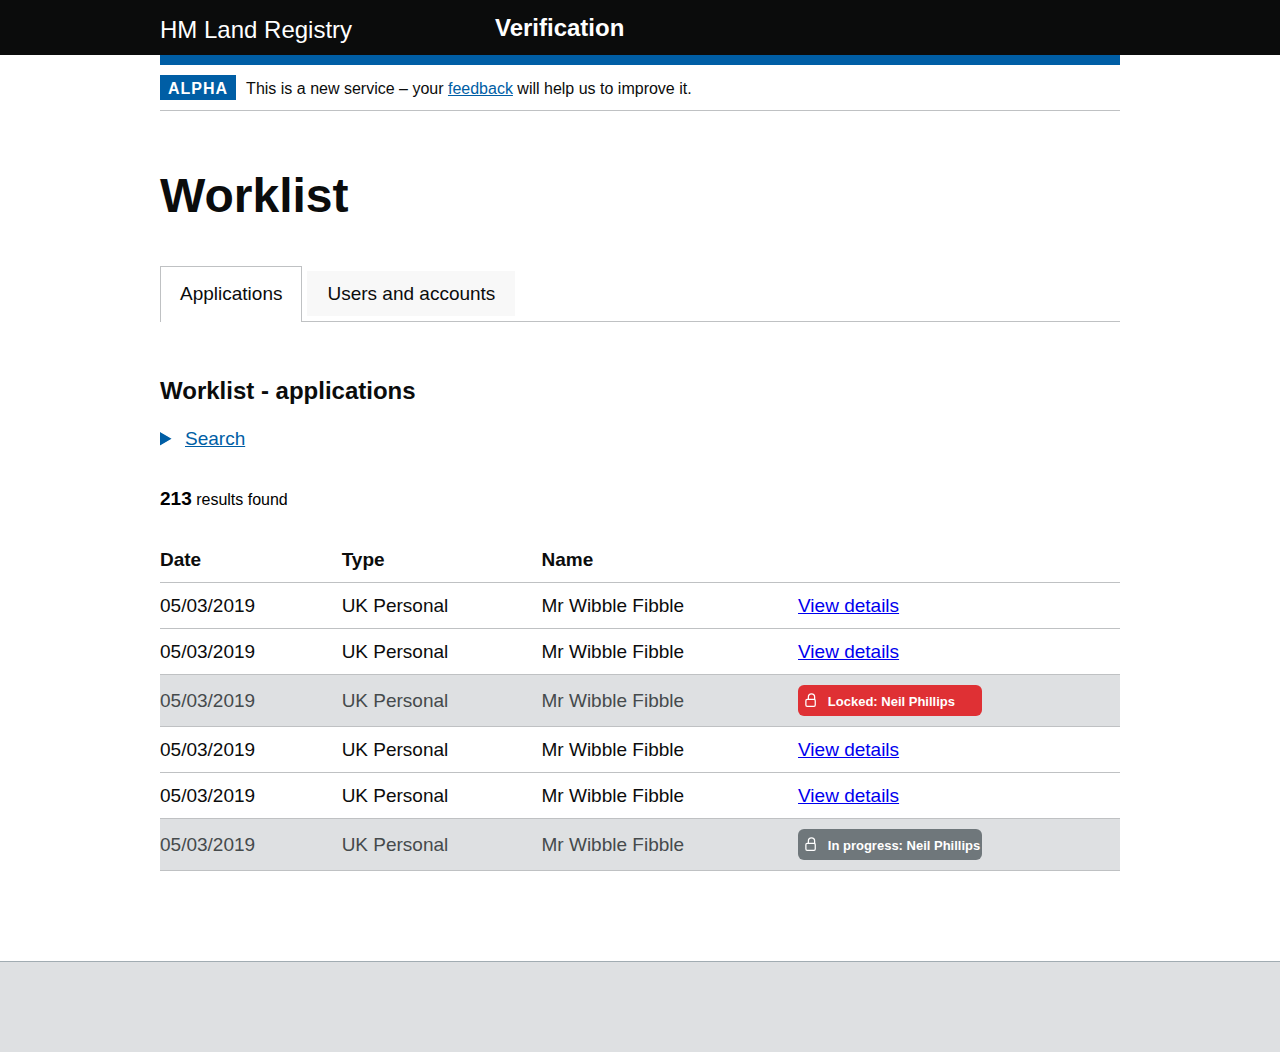
==== index.html @ 6fbe890b "Add files via upload" ====
<!DOCTYPE html>
<html lang="en" class="govuk-template ">
  <head>
    <meta charset="utf-8" />
    <title>Worklist - Flask Skeleton UI</title>
    <meta name="viewport" content="width=device-width, initial-scale=1">
    <meta name="theme-color" content="#0b0c0c" />

      <link rel="shortcut icon" href="/ui/images/app/favicon.ico" type="image/x-icon" />



  <!--[if gt IE 8]><!--><link rel="stylesheet" type="text/css" href="main.css" /><!--<![endif]-->
  <!--[if IE 8]><link rel="stylesheet" type="text/css" href="/ui/stylesheets/main-ie8.css" /><![endif]-->
  <script>
  function myFunction() {
    alert("Unlock work item?");
  }
  </script>
  </head>
  <body class="govuk-template__body ">
    <script>document.body.className = ((document.body.className) ? document.body.className + ' js-enabled' : 'js-enabled');</script>

  <div class="app-cookie-banner js-cookie-banner">
    <p class="app-cookie-banner__message">HM Land Registry uses cookies to make the site simpler. <a href="https://www.gov.uk/help/cookies" class="govuk-link">Find out more about cookies</a></p>
  </div>




  <a href="#main-content" class="govuk-skip-link">Skip to main content</a>






  <header class="govuk-header " role="banner" data-module="header">
  <div class="govuk-header__container govuk-width-container">

    <div class="govuk-header__logo">
      <a href="#" class="govuk-header__link govuk-header__link--homepage">

        <span class="govuk-header__product-name">
          HM Land Registry
        </span>

      </a>
    </div>


    <div class="govuk-header__content">


    <a href="/" class="govuk-header__link govuk-header__link--service-name">
      Verification
    </a>



    </div>

  </div>
  </header>




      <div class="govuk-width-container">


  <div class="govuk-phase-banner">
  <p class="govuk-phase-banner__content">
  <strong class="govuk-tag govuk-phase-banner__content__tag ">
  alpha
</strong>

<span class="govuk-phase-banner__text">
      This is a new service – your <a class="govuk-link" href="#">feedback</a> will help us to improve it.
    </span>
  </p>
</div>



        <main class="govuk-main-wrapper " id="main-content" role="main">











<div class="govuk-width-container">
  <main class="govuk-main-wrapper">
    <div class="govuk-grid-row">
      <div class="govuk-grid-column-full">
        <h1 class="govuk-heading-xl">Worklist</h1>

        <ul class="govuk-tabs__list" role="tablist">
              <li class="govuk-tabs__list-item" role="presentation">
                <a class="govuk-tabs__tab govuk-tabs__tab--selected" href="worklist.html" id="tab_past-day" role="tab" aria-controls="past-day" tabindex="0" aria-selected="true">
                  Applications
                </a>
              </li>
              <li class="govuk-tabs__list-item" role="presentation">
                <a class="govuk-tabs__tab" href="users-accounts.html" id="tab_past-week" role="tab" aria-controls="past-week" tabindex="-1" aria-selected="false">
                  Users and accounts
                </a>
              </li>
          </ul>
<br /><br /><br />
<h2 class="govuk-heading-m">Worklist - applications</h2>
  <details class="govuk-details search" role="group">
    <summary class="govuk-details__summary" role="button" aria-controls="details-content-0b6467d2-7058-47be-a6c6-a98a3589caad" aria-expanded="false">
      <span class="govuk-details__summary-text">
        Search
      </span>
    </summary>
    <div class="govuk-details__text" id="details-content-0b6467d2-7058-47be-a6c6-a98a3589caad" aria-hidden="true">
        <div id="search-block">
          <div class="govuk-form-group">
            <table class="govuk-table" border="0">
              <tbody class="govuk-table__body">
                <tr class="govuk-table__row">
                  <th class="govuk-table__header" width="200" scope="row" style="text-align:right">First name: </th>
                  <td class="govuk-table__cell"><input class="govuk-input" id="event-name" name="event-name" type="text" width="100px"></td>
                </tr>
                <tr class="govuk-table__row">
                  <th class="govuk-table__header" scope="row" style="text-align:right">Last name: </th>
                  <td class="govuk-table__cell"><input class="govuk-input" id="event-name" name="event-name" type="text" width="100px"></td>
                </tr>
                <tr class="govuk-table__row">
                  <th class="govuk-table__header" scope="row" style="text-align:right">Company name: </th>
                  <td class="govuk-table__cell"><input class="govuk-input" id="event-name" name="event-name" type="text" width="100px"></td>
                </tr>
                <tr class="govuk-table__row">
                  <th class="govuk-table__header" scope="row" style="text-align:right">Email:</th>
                  <td class="govuk-table__cell"><input class="govuk-input" id="event-name" name="event-name" type="text" width="100px"></td>
                </tr>
                <tr class="govuk-table__row">
                  <th class="govuk-table__header" scope="row" style="text-align:right"></th>
                  <td class="govuk-table__cell"><button type="submit" class="govuk-button">
                      Search
                    </button></td>
                </tr>
              </tbody>
            </table>
          </div>
        </div>
    </div>
  </details>

  <div id="results-block">
    <span class="dgu-results__summary">
        <span class="bold-small">213</span>
        results found
      </span>
  </div>
  <table class="govuk-table">


  <thead class="govuk-table__head">
    <tr class="govuk-table__row">

      <th class="govuk-table__header" scope="col">Date</th>

      <th class="govuk-table__header" scope="col">Type</th>

      <th class="govuk-table__header" scope="col">Name</th>

      <th class="govuk-table__header" scope="col"></th>


    </tr>
  </thead>

  <tbody class="govuk-table__body">

    <tr class="govuk-table__row">

      <td class="govuk-table__cell">05/03/2019</td>



      <td class="govuk-table__cell">UK Personal</td>



      <td class="govuk-table__cell">Mr Wibble Fibble</td>



      <td class="govuk-table__cell"><a href="worklist_item.html">View details</a></td>

    <td class="govuk-table__cell"></td>
    </tr>
    <tr class="govuk-table__row">

      <td class="govuk-table__cell">05/03/2019</td>



      <td class="govuk-table__cell">UK Personal</td>



      <td class="govuk-table__cell">Mr Wibble Fibble</td>



      <td class="govuk-table__cell"><a href="worklist_item.html">View details</a></td>

      <td class="govuk-table__cell"></td>
    </tr>    <tr class="govuk-table__row locked">

          <td class="govuk-table__cell">05/03/2019</td>



          <td class="govuk-table__cell">UK Personal</td>



          <td class="govuk-table__cell">Mr Wibble Fibble</td>



          <td class="govuk-table__cell"><a onclick="myFunction()" class="unlock" href="#"><div class="pill-box"><svg xmlns="http://www.w3.org/2000/svg" width="20" height="20" viewBox="0 0 24 24" fill="none" stroke="#ffffff" stroke-width="2" stroke-linecap="round" stroke-linejoin="round"><rect x="3" y="11" width="15" height="11" rx="2" ry="2"></rect><path d="M7 11V7a5 5 0 0 1 10 0v4"></path></svg> <span>Locked: Neil Phillips</span></div></a></td>


        </tr>    <tr class="govuk-table__row">


              <td class="govuk-table__cell">05/03/2019</td>



              <td class="govuk-table__cell">UK Personal</td>



              <td class="govuk-table__cell">Mr Wibble Fibble</td>



              <td class="govuk-table__cell"><a href="worklist_item.html">View details</a></td>

<td class="govuk-table__cell"></td>
            </tr>    <tr class="govuk-table__row">


                  <td class="govuk-table__cell">05/03/2019</td>



                  <td class="govuk-table__cell">UK Personal</td>



                  <td class="govuk-table__cell">Mr Wibble Fibble</td>



                  <td class="govuk-table__cell"><a href="worklist_item.html">View details</a></td>
<td class="govuk-table__cell"></td>

                </tr>    <tr class="govuk-table__row locked">

                      <td class="govuk-table__cell">05/03/2019</td>



                      <td class="govuk-table__cell">UK Personal</td>



                      <td class="govuk-table__cell">Mr Wibble Fibble</td>



                      <td class="govuk-table__cell"><a onclick="myFunction()" class="unlock" href="#"><div class="pill-box pill-box-in-progress"><svg xmlns="http://www.w3.org/2000/svg" width="20" height="20" viewBox="0 0 24 24" fill="none" stroke="#ffffff" stroke-width="2" stroke-linecap="round" stroke-linejoin="round"><rect x="3" y="11" width="15" height="11" rx="2" ry="2"></rect><path d="M7 11V7a5 5 0 0 1 10 0v4"></path></svg> <span>In progress: Neil Phillips</span></div></a></td>


<td class="govuk-table__cell"></td>
                    </tr>
  </tbody>
</table>


      </div>
    </div>
  </main>
</div>


        </main>
      </div>




  <footer class="govuk-footer " role="contentinfo">
  <div class="govuk-width-container ">

    <div class="govuk-footer__meta">
      <div class="govuk-footer__meta-item govuk-footer__meta-item--grow">

      </div>
    </div>
  </div>
  </footer>




  <!--[if gt IE 8]><!-->
  <script src="main.js"> </script>
  <!--<![endif]-->

  </body>
</html>
<script src="https://design-system.service.gov.uk/javascripts/vendor/iframeResizer.contentWindow.js"></script>
<script src="https://design-system.service.gov.uk/javascripts/govuk-frontend-d998b60a5d585fe347e111112b0b9e97.js"></script>
<script src="https://design-system.service.gov.uk/javascripts/example-aed4a541bd2d7a731e08f3e64294f90d.js"></script>
---- main.css ----
.govuk-link{font-family:HelveticaNeue,Helvetica Neue,Arial,Helvetica,sans-serif;-webkit-font-smoothing:antialiased;-moz-osx-font-smoothing:grayscale}@media print{.govuk-link{font-family:sans-serif}}.govuk-link:focus{outline:3px solid #ffbf47;outline-offset:0;background-color:#ffbf47}.govuk-link:link{color:#005ea5}.govuk-link:visited{color:#4c2c92}.govuk-link:active,.govuk-link:hover{color:#2b8cc4}.govuk-link:focus{color:#0b0c0c}@media print{.govuk-link[href^="/"]:after,.govuk-link[href^="http://"]:after,.govuk-link[href^="https://"]:after{content:" (" attr(href) ")";font-size:90%;word-wrap:break-word}}.govuk-link--muted:active,.govuk-link--muted:hover,.govuk-link--muted:link,.govuk-link--muted:visited{color:#6f777b}.govuk-link--muted:focus,.govuk-link--text-colour:active,.govuk-link--text-colour:focus,.govuk-link--text-colour:hover,.govuk-link--text-colour:link,.govuk-link--text-colour:visited{color:#0b0c0c}@media print{.govuk-link--text-colour:active,.govuk-link--text-colour:focus,.govuk-link--text-colour:hover,.govuk-link--text-colour:link,.govuk-link--text-colour:visited{color:#000}}.govuk-link--no-visited-state:link,.govuk-link--no-visited-state:visited{color:#005ea5}.govuk-link--no-visited-state:active,.govuk-link--no-visited-state:hover{color:#2b8cc4}.govuk-link--no-visited-state:focus,.govuk-list{color:#0b0c0c}.govuk-list{font-family:HelveticaNeue,Helvetica Neue,Arial,Helvetica,sans-serif;-webkit-font-smoothing:antialiased;-moz-osx-font-smoothing:grayscale;font-weight:400;font-size:16px;font-size:1rem;line-height:1.25;margin-top:0;margin-bottom:15px;padding-left:0;list-style-type:none}@media print{.govuk-list{font-family:sans-serif}}@media (min-width:40.0625em){.govuk-list{font-size:19px;font-size:1.1875rem;line-height:1.31579}}@media print{.govuk-list{font-size:14pt;line-height:1.15;color:#000}}@media (min-width:40.0625em){.govuk-list{margin-bottom:20px}}.govuk-list .govuk-list{margin-top:10px}.govuk-list>li{margin-bottom:5px}.govuk-list--bullet{padding-left:20px;list-style-type:disc}.govuk-list--number{padding-left:20px;list-style-type:decimal}.govuk-list--bullet>li,.govuk-list--number>li{margin-bottom:0}@media (min-width:40.0625em){.govuk-list--bullet>li,.govuk-list--number>li{margin-bottom:5px}}.govuk-template{background-color:#dee0e2}.govuk-template__body{margin:0;background-color:#fff}.govuk-heading-xl{color:#0b0c0c;font-family:HelveticaNeue,Helvetica Neue,Arial,Helvetica,sans-serif;-webkit-font-smoothing:antialiased;-moz-osx-font-smoothing:grayscale;font-weight:700;font-size:32px;font-size:2rem;line-height:1.09375;display:block;margin-top:0;margin-bottom:30px}@media print{.govuk-heading-xl{color:#000;font-family:sans-serif}}@media (min-width:40.0625em){.govuk-heading-xl{font-size:48px;font-size:3rem;line-height:1.04167}}@media print{.govuk-heading-xl{font-size:32pt;line-height:1.15}}@media (min-width:40.0625em){.govuk-heading-xl{margin-bottom:50px}}.govuk-heading-l{color:#0b0c0c;font-family:HelveticaNeue,Helvetica Neue,Arial,Helvetica,sans-serif;-webkit-font-smoothing:antialiased;-moz-osx-font-smoothing:grayscale;font-weight:700;font-size:24px;font-size:1.5rem;line-height:1.04167;display:block;margin-top:0;margin-bottom:20px}@media print{.govuk-heading-l{color:#000;font-family:sans-serif}}@media (min-width:40.0625em){.govuk-heading-l{font-size:36px;font-size:2.25rem;line-height:1.11111}}@media print{.govuk-heading-l{font-size:24pt;line-height:1.05}}@media (min-width:40.0625em){.govuk-heading-l{margin-bottom:30px}}.govuk-heading-m{color:#0b0c0c;font-family:HelveticaNeue,Helvetica Neue,Arial,Helvetica,sans-serif;-webkit-font-smoothing:antialiased;-moz-osx-font-smoothing:grayscale;font-weight:700;font-size:18px;font-size:1.125rem;line-height:1.11111;display:block;margin-top:0;margin-bottom:15px}@media print{.govuk-heading-m{color:#000;font-family:sans-serif}}@media (min-width:40.0625em){.govuk-heading-m{font-size:24px;font-size:1.5rem;line-height:1.25}}@media print{.govuk-heading-m{font-size:18pt;line-height:1.15}}@media (min-width:40.0625em){.govuk-heading-m{margin-bottom:20px}}.govuk-heading-s{color:#0b0c0c;font-family:HelveticaNeue,Helvetica Neue,Arial,Helvetica,sans-serif;-webkit-font-smoothing:antialiased;-moz-osx-font-smoothing:grayscale;font-weight:700;font-size:16px;font-size:1rem;line-height:1.25;display:block;margin-top:0;margin-bottom:15px}@media print{.govuk-heading-s{color:#000;font-family:sans-serif}}@media (min-width:40.0625em){.govuk-heading-s{font-size:19px;font-size:1.1875rem;line-height:1.31579}}@media print{.govuk-heading-s{font-size:14pt;line-height:1.15}}@media (min-width:40.0625em){.govuk-heading-s{margin-bottom:20px}}.govuk-caption-xl{font-family:HelveticaNeue,Helvetica Neue,Arial,Helvetica,sans-serif;-webkit-font-smoothing:antialiased;-moz-osx-font-smoothing:grayscale;font-weight:400;font-size:18px;font-size:1.125rem;line-height:1.11111;display:block;margin-bottom:5px;color:#6f777b}@media print{.govuk-caption-xl{font-family:sans-serif}}@media (min-width:40.0625em){.govuk-caption-xl{font-size:27px;font-size:1.6875rem;line-height:1.11111}}@media print{.govuk-caption-xl{font-size:18pt;line-height:1.15}}.govuk-caption-l{font-family:HelveticaNeue,Helvetica Neue,Arial,Helvetica,sans-serif;-webkit-font-smoothing:antialiased;-moz-osx-font-smoothing:grayscale;font-weight:400;font-size:18px;font-size:1.125rem;line-height:1.11111;display:block;margin-bottom:5px;color:#6f777b}@media print{.govuk-caption-l{font-family:sans-serif}}@media (min-width:40.0625em){.govuk-caption-l{font-size:24px;font-size:1.5rem;line-height:1.25}}@media print{.govuk-caption-l{font-size:18pt;line-height:1.15}}@media (min-width:40.0625em){.govuk-caption-l{margin-bottom:0}}.govuk-caption-m{font-family:HelveticaNeue,Helvetica Neue,Arial,Helvetica,sans-serif;-webkit-font-smoothing:antialiased;-moz-osx-font-smoothing:grayscale;font-weight:400;font-size:16px;font-size:1rem;line-height:1.25;display:block;color:#6f777b}@media print{.govuk-caption-m{font-family:sans-serif}}@media (min-width:40.0625em){.govuk-caption-m{font-size:19px;font-size:1.1875rem;line-height:1.31579}}@media print{.govuk-caption-m{font-size:14pt;line-height:1.15}}.govuk-body-l,.govuk-body-lead{color:#0b0c0c;font-family:HelveticaNeue,Helvetica Neue,Arial,Helvetica,sans-serif;-webkit-font-smoothing:antialiased;-moz-osx-font-smoothing:grayscale;font-weight:400;font-size:18px;font-size:1.125rem;line-height:1.11111;margin-top:0;margin-bottom:20px}@media print{.govuk-body-l,.govuk-body-lead{color:#000;font-family:sans-serif}}@media (min-width:40.0625em){.govuk-body-l,.govuk-body-lead{font-size:24px;font-size:1.5rem;line-height:1.25}}@media print{.govuk-body-l,.govuk-body-lead{font-size:18pt;line-height:1.15}}@media (min-width:40.0625em){.govuk-body-l,.govuk-body-lead{margin-bottom:30px}}.govuk-body,.govuk-body-m{color:#0b0c0c;font-family:HelveticaNeue,Helvetica Neue,Arial,Helvetica,sans-serif;-webkit-font-smoothing:antialiased;-moz-osx-font-smoothing:grayscale;font-weight:400;font-size:16px;font-size:1rem;line-height:1.25;margin-top:0;margin-bottom:15px}@media print{.govuk-body,.govuk-body-m{color:#000;font-family:sans-serif}}@media (min-width:40.0625em){.govuk-body,.govuk-body-m{font-size:19px;font-size:1.1875rem;line-height:1.31579}}@media print{.govuk-body,.govuk-body-m{font-size:14pt;line-height:1.15}}@media (min-width:40.0625em){.govuk-body,.govuk-body-m{margin-bottom:20px}}.govuk-body-s{color:#0b0c0c;font-family:HelveticaNeue,Helvetica Neue,Arial,Helvetica,sans-serif;-webkit-font-smoothing:antialiased;-moz-osx-font-smoothing:grayscale;font-weight:400;font-size:14px;font-size:.875rem;line-height:1.14286;margin-top:0;margin-bottom:15px}@media print{.govuk-body-s{color:#000;font-family:sans-serif}}@media (min-width:40.0625em){.govuk-body-s{font-size:16px;font-size:1rem;line-height:1.25}}@media print{.govuk-body-s{font-size:14pt;line-height:1.2}}@media (min-width:40.0625em){.govuk-body-s{margin-bottom:20px}}.govuk-body-xs{color:#0b0c0c;font-family:HelveticaNeue,Helvetica Neue,Arial,Helvetica,sans-serif;-webkit-font-smoothing:antialiased;-moz-osx-font-smoothing:grayscale;font-weight:400;font-size:12px;font-size:.75rem;line-height:1.25;margin-top:0;margin-bottom:15px}@media print{.govuk-body-xs{color:#000;font-family:sans-serif}}@media (min-width:40.0625em){.govuk-body-xs{font-size:14px;font-size:.875rem;line-height:1.42857}}@media print{.govuk-body-xs{font-size:12pt;line-height:1.2}}@media (min-width:40.0625em){.govuk-body-xs{margin-bottom:20px}}.govuk-body-l+.govuk-heading-l,.govuk-body-lead+.govuk-heading-l{padding-top:5px}@media (min-width:40.0625em){.govuk-body-l+.govuk-heading-l,.govuk-body-lead+.govuk-heading-l{padding-top:10px}}.govuk-body+.govuk-heading-l,.govuk-body-m+.govuk-heading-l,.govuk-body-s+.govuk-heading-l,.govuk-list+.govuk-heading-l{padding-top:15px}@media (min-width:40.0625em){.govuk-body+.govuk-heading-l,.govuk-body-m+.govuk-heading-l,.govuk-body-s+.govuk-heading-l,.govuk-list+.govuk-heading-l{padding-top:20px}}.govuk-body+.govuk-heading-m,.govuk-body+.govuk-heading-s,.govuk-body-m+.govuk-heading-m,.govuk-body-m+.govuk-heading-s,.govuk-body-s+.govuk-heading-m,.govuk-body-s+.govuk-heading-s,.govuk-list+.govuk-heading-m,.govuk-list+.govuk-heading-s{padding-top:5px}@media (min-width:40.0625em){.govuk-body+.govuk-heading-m,.govuk-body+.govuk-heading-s,.govuk-body-m+.govuk-heading-m,.govuk-body-m+.govuk-heading-s,.govuk-body-s+.govuk-heading-m,.govuk-body-s+.govuk-heading-s,.govuk-list+.govuk-heading-m,.govuk-list+.govuk-heading-s{padding-top:10px}}.govuk-section-break{margin:0;border:0}.govuk-section-break--xl{margin-top:30px;margin-bottom:30px}@media (min-width:40.0625em){.govuk-section-break--xl{margin-top:50px;margin-bottom:50px}}.govuk-section-break--l{margin-top:20px;margin-bottom:20px}@media (min-width:40.0625em){.govuk-section-break--l{margin-top:30px;margin-bottom:30px}}.govuk-section-break--m{margin-top:15px;margin-bottom:15px}@media (min-width:40.0625em){.govuk-section-break--m{margin-top:20px;margin-bottom:20px}}.govuk-section-break--visible{border-bottom:1px solid #bfc1c3}.govuk-form-group{margin-bottom:20px}@media (min-width:40.0625em){.govuk-form-group{margin-bottom:30px}}.govuk-form-group .govuk-form-group:last-of-type{margin-bottom:0}.govuk-form-group--error{padding-left:15px;border-left:5px solid #b10e1e}.govuk-form-group--error .govuk-form-group{padding:0;border:0}.govuk-grid-row{margin-right:-15px;margin-left:-15px}.govuk-grid-row:after{content:"";display:block;clear:both}.govuk-grid-column-one-quarter{-webkit-box-sizing:border-box;box-sizing:border-box;width:100%;padding:0 15px}@media (min-width:40.0625em){.govuk-grid-column-one-quarter{width:25%;float:left}}.govuk-grid-column-one-third{-webkit-box-sizing:border-box;box-sizing:border-box;width:100%;padding:0 15px}@media (min-width:40.0625em){.govuk-grid-column-one-third{width:33.3333%;float:left}}.govuk-grid-column-one-half{-webkit-box-sizing:border-box;box-sizing:border-box;width:100%;padding:0 15px}@media (min-width:40.0625em){.govuk-grid-column-one-half{width:50%;float:left}}.govuk-grid-column-two-thirds{-webkit-box-sizing:border-box;box-sizing:border-box;width:100%;padding:0 15px}@media (min-width:40.0625em){.govuk-grid-column-two-thirds{width:66.6666%;float:left}}.govuk-grid-column-three-quarters{-webkit-box-sizing:border-box;box-sizing:border-box;width:100%;padding:0 15px}@media (min-width:40.0625em){.govuk-grid-column-three-quarters{width:75%;float:left}}.govuk-grid-column-full{-webkit-box-sizing:border-box;box-sizing:border-box;width:100%;padding:0 15px}@media (min-width:40.0625em){.govuk-grid-column-full{width:100%;float:left}}.govuk-grid-column-one-quarter-from-desktop{-webkit-box-sizing:border-box;box-sizing:border-box;padding:0 15px}@media (min-width:48.0625em){.govuk-grid-column-one-quarter-from-desktop{width:25%;float:left}}.govuk-grid-column-one-third-from-desktop{-webkit-box-sizing:border-box;box-sizing:border-box;padding:0 15px}@media (min-width:48.0625em){.govuk-grid-column-one-third-from-desktop{width:33.3333%;float:left}}.govuk-grid-column-one-half-from-desktop{-webkit-box-sizing:border-box;box-sizing:border-box;padding:0 15px}@media (min-width:48.0625em){.govuk-grid-column-one-half-from-desktop{width:50%;float:left}}.govuk-grid-column-two-thirds-from-desktop{-webkit-box-sizing:border-box;box-sizing:border-box;padding:0 15px}@media (min-width:48.0625em){.govuk-grid-column-two-thirds-from-desktop{width:66.6666%;float:left}}.govuk-grid-column-three-quarters-from-desktop{-webkit-box-sizing:border-box;box-sizing:border-box;padding:0 15px}@media (min-width:48.0625em){.govuk-grid-column-three-quarters-from-desktop{width:75%;float:left}}.govuk-grid-column-full-from-desktop{-webkit-box-sizing:border-box;box-sizing:border-box;padding:0 15px}@media (min-width:48.0625em){.govuk-grid-column-full-from-desktop{width:100%;float:left}}.govuk-main-wrapper{padding-top:20px;padding-bottom:20px;display:block}@media (min-width:40.0625em){.govuk-main-wrapper{padding-top:30px;padding-bottom:30px}}.govuk-main-wrapper--l{padding-top:30px}@media (min-width:40.0625em){.govuk-main-wrapper--l{padding-top:50px}}.govuk-width-container{max-width:960px;margin:0 15px}@media (min-width:40.0625em){.govuk-width-container{margin:0 30px}}@media (min-width:1020px){.govuk-width-container{margin:0 auto}}.govuk-accordion{margin-bottom:20px}@media (min-width:40.0625em){.govuk-accordion{margin-bottom:30px}}.govuk-accordion__section{padding-top:15px}.govuk-accordion__section-header{padding-bottom:15px}.govuk-accordion__section-heading{margin-top:0;margin-bottom:0}.govuk-accordion__section-button{font-family:HelveticaNeue,Helvetica Neue,Arial,Helvetica,sans-serif;-webkit-font-smoothing:antialiased;-moz-osx-font-smoothing:grayscale;font-weight:700;font-size:18px;font-size:1.125rem;line-height:1.11111;display:inline-block;margin-bottom:0;padding-top:15px}@media print{.govuk-accordion__section-button{font-family:sans-serif}}@media (min-width:40.0625em){.govuk-accordion__section-button{font-size:24px;font-size:1.5rem;line-height:1.25}}@media print{.govuk-accordion__section-button{font-size:18pt;line-height:1.15}}.govuk-accordion__section-summary{margin-top:10px;margin-bottom:0}.govuk-accordion__section-content>:last-child{margin-bottom:0}.js-enabled .govuk-accordion{border-bottom:1px solid #bfc1c3}.js-enabled .govuk-accordion__section{padding-top:0;border-top:1px solid #bfc1c3}.js-enabled .govuk-accordion__section-content{display:none;padding-top:15px;padding-bottom:15px}@media (min-width:40.0625em){.js-enabled .govuk-accordion__section-content{padding-top:15px;padding-bottom:15px}}.js-enabled .govuk-accordion__section--expanded .govuk-accordion__section-content{display:block}.js-enabled .govuk-accordion__open-all{font-weight:400;font-size:14px;font-size:.875rem;line-height:1.14286;font-family:HelveticaNeue,Helvetica Neue,Arial,Helvetica,sans-serif;-webkit-font-smoothing:antialiased;-moz-osx-font-smoothing:grayscale;display:inline;border-width:0;color:#005ea5;background:none;cursor:pointer}@media (min-width:40.0625em){.js-enabled .govuk-accordion__open-all{font-size:16px;font-size:1rem;line-height:1.25}}@media print{.js-enabled .govuk-accordion__open-all{font-size:14pt;line-height:1.2;font-family:sans-serif}}.js-enabled .govuk-accordion__open-all:focus{outline:3px solid #ffbf47;outline-offset:0;background-color:#ffbf47;background:none}.js-enabled .govuk-accordion__section-header{position:relative;padding-right:40px;cursor:pointer}.js-enabled .govuk-accordion__section-header:hover{background-color:#f8f8f8}@media (hover:none){.js-enabled .govuk-accordion__section-header:hover{background-color:initial}}.js-enabled .govuk-accordion__section-header--focused{outline:3px solid #ffbf47;outline-offset:0}.js-enabled .govuk-accordion__section-button{font-family:HelveticaNeue,Helvetica Neue,Arial,Helvetica,sans-serif;-webkit-font-smoothing:antialiased;-moz-osx-font-smoothing:grayscale;width:100%;margin-top:0;margin-bottom:0;margin-left:0;padding-top:15px;padding-bottom:0;padding-left:0;border-width:0;color:#005ea5;background:none;text-align:left;cursor:pointer}@media print{.js-enabled .govuk-accordion__section-button{font-family:sans-serif}}.js-enabled .govuk-accordion__section-button:focus{outline:3px solid #ffbf47;outline-offset:0;background-color:#ffbf47;outline:none;background:none}.js-enabled .govuk-accordion__section-button:after{content:"";position:absolute;top:0;right:0;bottom:0;left:0}.js-enabled .govuk-accordion__controls{text-align:right}.js-enabled .govuk-accordion__icon{position:absolute;top:50%;right:15px;width:16px;height:16px;margin-top:-8px}.js-enabled .govuk-accordion__icon:after,.js-enabled .govuk-accordion__icon:before{content:"";-webkit-box-sizing:border-box;box-sizing:border-box;position:absolute;top:0;right:0;bottom:0;left:0;width:25%;height:25%;margin:auto;border:2px solid transparent;background-color:#0b0c0c}.js-enabled .govuk-accordion__icon:before{width:100%}.js-enabled .govuk-accordion__icon:after{height:100%}.js-enabled .govuk-accordion__section--expanded .govuk-accordion__icon:after{content:" ";display:none}.govuk-back-link{font-size:14px;font-size:.875rem;line-height:1.14286;font-family:HelveticaNeue,Helvetica Neue,Arial,Helvetica,sans-serif;-webkit-font-smoothing:antialiased;-moz-osx-font-smoothing:grayscale;display:inline-block;position:relative;margin-top:15px;margin-bottom:15px;padding-left:14px;border-bottom:1px solid #0b0c0c;text-decoration:none}@media (min-width:40.0625em){.govuk-back-link{font-size:16px;font-size:1rem;line-height:1.25}}@media print{.govuk-back-link{font-size:14pt;line-height:1.2;font-family:sans-serif}}.govuk-back-link:focus{outline:3px solid #ffbf47;outline-offset:0;background-color:#ffbf47}.govuk-back-link:active,.govuk-back-link:focus,.govuk-back-link:hover,.govuk-back-link:link,.govuk-back-link:visited{color:#0b0c0c}@media print{.govuk-back-link:active,.govuk-back-link:focus,.govuk-back-link:hover,.govuk-back-link:link,.govuk-back-link:visited{color:#000}}.govuk-back-link:before{display:block;width:0;height:0;-webkit-clip-path:polygon(0 50%,100% 100%,100% 0);clip-path:polygon(0 50%,100% 100%,100% 0);border-color:transparent;border-style:solid;border-width:5px 6px 5px 0;border-right-color:inherit;content:"";position:absolute;left:0;margin:auto;top:-1px;bottom:1px}.govuk-breadcrumbs{font-family:HelveticaNeue,Helvetica Neue,Arial,Helvetica,sans-serif;-webkit-font-smoothing:antialiased;-moz-osx-font-smoothing:grayscale;font-weight:400;font-size:14px;font-size:.875rem;line-height:1.14286;color:#0b0c0c;margin-top:15px;margin-bottom:10px}@media print{.govuk-breadcrumbs{font-family:sans-serif}}@media (min-width:40.0625em){.govuk-breadcrumbs{font-size:16px;font-size:1rem;line-height:1.25}}@media print{.govuk-breadcrumbs{font-size:14pt;line-height:1.2;color:#000}}.govuk-breadcrumbs__list{margin:0;padding:0;list-style-type:none}.govuk-breadcrumbs__list:after{content:"";display:block;clear:both}.govuk-breadcrumbs__list-item{display:inline-block;position:relative;margin-bottom:5px;margin-left:10px;padding-left:15.655px;float:left}.govuk-breadcrumbs__list-item:before{content:"";display:block;position:absolute;top:-1px;bottom:1px;left:-3.31px;width:7px;height:7px;margin:auto 0;-webkit-transform:rotate(45deg);-ms-transform:rotate(45deg);transform:rotate(45deg);border:solid;border-width:1px 1px 0 0;border-color:#6f777b}.govuk-breadcrumbs__list-item:first-child{margin-left:0;padding-left:0}.govuk-breadcrumbs__list-item:first-child:before{content:none;display:none}.govuk-breadcrumbs__link{font-family:HelveticaNeue,Helvetica Neue,Arial,Helvetica,sans-serif;-webkit-font-smoothing:antialiased;-moz-osx-font-smoothing:grayscale}@media print{.govuk-breadcrumbs__link{font-family:sans-serif}}.govuk-breadcrumbs__link:focus{outline:3px solid #ffbf47;outline-offset:0;background-color:#ffbf47}.govuk-breadcrumbs__link:active,.govuk-breadcrumbs__link:focus,.govuk-breadcrumbs__link:hover,.govuk-breadcrumbs__link:link,.govuk-breadcrumbs__link:visited{color:#0b0c0c}@media print{.govuk-breadcrumbs__link:active,.govuk-breadcrumbs__link:focus,.govuk-breadcrumbs__link:hover,.govuk-breadcrumbs__link:link,.govuk-breadcrumbs__link:visited{color:#000}}.govuk-button{font-family:HelveticaNeue,Helvetica Neue,Arial,Helvetica,sans-serif;-webkit-font-smoothing:antialiased;-moz-osx-font-smoothing:grayscale;font-weight:400;font-size:16px;font-size:1rem;line-height:1.1875;-webkit-box-sizing:border-box;box-sizing:border-box;display:inline-block;position:relative;width:100%;margin-top:0;margin-bottom:22px;padding:7px 10px;border:2px solid transparent;border-radius:0;color:#fff;background-color:#00823b;-webkit-box-shadow:0 2px 0 #003618;box-shadow:0 2px 0 #003618;text-align:center;vertical-align:top;cursor:pointer;-webkit-appearance:none}@media print{.govuk-button{font-family:sans-serif}}@media (min-width:40.0625em){.govuk-button{font-size:19px;font-size:1.1875rem;line-height:1}}@media print{.govuk-button{font-size:14pt;line-height:19px}}.govuk-button:focus{outline:3px solid #ffbf47;outline-offset:0}@media (min-width:40.0625em){.govuk-button{margin-bottom:32px;width:auto}}.govuk-button:active,.govuk-button:hover,.govuk-button:link,.govuk-button:visited{color:#fff;text-decoration:none}.govuk-button::-moz-focus-inner{padding:0;border:0}.govuk-button:focus,.govuk-button:hover{background-color:#00692f}.govuk-button:active{top:2px;-webkit-box-shadow:none;box-shadow:none}.govuk-button:before{content:"";display:block;position:absolute;top:-2px;right:-2px;bottom:-4px;left:-2px;background:transparent}.govuk-button:active:before{top:-4px}.govuk-button--disabled,.govuk-button[disabled=disabled],.govuk-button[disabled]{opacity:.5;background:#00823b}.govuk-button--disabled:hover,.govuk-button[disabled=disabled]:hover,.govuk-button[disabled]:hover{background-color:#00823b;cursor:default}.govuk-button--disabled:focus,.govuk-button[disabled=disabled]:focus,.govuk-button[disabled]:focus{outline:none}.govuk-button--disabled:active,.govuk-button[disabled=disabled]:active,.govuk-button[disabled]:active{top:0;-webkit-box-shadow:0 2px 0 #003618;box-shadow:0 2px 0 #003618}.govuk-button--start{font-weight:700;font-size:18px;font-size:1.125rem;line-height:1;min-height:auto;padding:8px 40px 8px 15px;background-image:url(/ui/.govuk-frontend/images/icon-pointer.png);background-repeat:no-repeat;background-position:100% 50%}@media (min-width:40.0625em){.govuk-button--start{font-size:24px;font-size:1.5rem;line-height:1}}@media print{.govuk-button--start{font-size:18pt;line-height:1}}@media only screen and (-webkit-min-device-pixel-ratio:2),only screen and (min--moz-device-pixel-ratio:2),only screen and (min-device-pixel-ratio:2),only screen and (min-resolution:2dppx),only screen and (min-resolution:192dpi){.govuk-button--start{background-image:url(/ui/.govuk-frontend/images/icon-pointer-2x.png);background-size:30px 19px}}.govuk-button,.govuk-button--start{padding-top:9px;padding-bottom:6px}.govuk-error-message{font-family:HelveticaNeue,Helvetica Neue,Arial,Helvetica,sans-serif;-webkit-font-smoothing:antialiased;-moz-osx-font-smoothing:grayscale;font-weight:700;font-size:16px;font-size:1rem;line-height:1.25;display:block;margin-bottom:15px;clear:both;color:#b10e1e}@media print{.govuk-error-message{font-family:sans-serif}}@media (min-width:40.0625em){.govuk-error-message{font-size:19px;font-size:1.1875rem;line-height:1.31579}}@media print{.govuk-error-message{font-size:14pt;line-height:1.15}}.govuk-fieldset{margin:0;padding:0;border:0}.govuk-fieldset:after{content:"";display:block;clear:both}.govuk-fieldset__legend{font-family:HelveticaNeue,Helvetica Neue,Arial,Helvetica,sans-serif;-webkit-font-smoothing:antialiased;-moz-osx-font-smoothing:grayscale;font-weight:400;font-size:16px;font-size:1rem;line-height:1.25;color:#0b0c0c;-webkit-box-sizing:border-box;box-sizing:border-box;display:table;max-width:100%;margin-bottom:10px;padding:0;overflow:hidden;white-space:normal}@media print{.govuk-fieldset__legend{font-family:sans-serif}}@media (min-width:40.0625em){.govuk-fieldset__legend{font-size:19px;font-size:1.1875rem;line-height:1.31579}}@media print{.govuk-fieldset__legend{font-size:14pt;line-height:1.15;color:#000}}.govuk-fieldset__legend--xl{font-family:HelveticaNeue,Helvetica Neue,Arial,Helvetica,sans-serif;-webkit-font-smoothing:antialiased;-moz-osx-font-smoothing:grayscale;font-weight:700;font-size:32px;font-size:2rem;line-height:1.09375;margin-bottom:15px}@media print{.govuk-fieldset__legend--xl{font-family:sans-serif}}@media (min-width:40.0625em){.govuk-fieldset__legend--xl{font-size:48px;font-size:3rem;line-height:1.04167}}@media print{.govuk-fieldset__legend--xl{font-size:32pt;line-height:1.15}}.govuk-fieldset__legend--l{font-family:HelveticaNeue,Helvetica Neue,Arial,Helvetica,sans-serif;-webkit-font-smoothing:antialiased;-moz-osx-font-smoothing:grayscale;font-weight:700;font-size:24px;font-size:1.5rem;line-height:1.04167;margin-bottom:15px}@media print{.govuk-fieldset__legend--l{font-family:sans-serif}}@media (min-width:40.0625em){.govuk-fieldset__legend--l{font-size:36px;font-size:2.25rem;line-height:1.11111}}@media print{.govuk-fieldset__legend--l{font-size:24pt;line-height:1.05}}.govuk-fieldset__legend--m{font-family:HelveticaNeue,Helvetica Neue,Arial,Helvetica,sans-serif;-webkit-font-smoothing:antialiased;-moz-osx-font-smoothing:grayscale;font-weight:700;font-size:18px;font-size:1.125rem;line-height:1.11111;margin-bottom:15px}@media print{.govuk-fieldset__legend--m{font-family:sans-serif}}@media (min-width:40.0625em){.govuk-fieldset__legend--m{font-size:24px;font-size:1.5rem;line-height:1.25}}@media print{.govuk-fieldset__legend--m{font-size:18pt;line-height:1.15}}.govuk-fieldset__legend--s{font-family:HelveticaNeue,Helvetica Neue,Arial,Helvetica,sans-serif;-webkit-font-smoothing:antialiased;-moz-osx-font-smoothing:grayscale;font-weight:700;font-size:16px;font-size:1rem;line-height:1.25}@media print{.govuk-fieldset__legend--s{font-family:sans-serif}}@media (min-width:40.0625em){.govuk-fieldset__legend--s{font-size:19px;font-size:1.1875rem;line-height:1.31579}}@media print{.govuk-fieldset__legend--s{font-size:14pt;line-height:1.15}}.govuk-fieldset__heading{margin:0;font-size:inherit;font-weight:inherit}.govuk-hint{font-family:HelveticaNeue,Helvetica Neue,Arial,Helvetica,sans-serif;-webkit-font-smoothing:antialiased;-moz-osx-font-smoothing:grayscale;font-weight:400;font-size:16px;font-size:1rem;line-height:1.25;display:block;margin-bottom:15px;color:#6f777b}@media print{.govuk-hint{font-family:sans-serif}}@media (min-width:40.0625em){.govuk-hint{font-size:19px;font-size:1.1875rem;line-height:1.31579}}@media print{.govuk-hint{font-size:14pt;line-height:1.15}}.govuk-fieldset__legend:not(.govuk-fieldset__legend--m):not(.govuk-fieldset__legend--l):not(.govuk-fieldset__legend--xl)+.govuk-hint,.govuk-label:not(.govuk-label--m):not(.govuk-label--l):not(.govuk-label--xl)+.govuk-hint{margin-bottom:10px}.govuk-fieldset__legend+.govuk-hint{margin-top:-5px}.govuk-label{font-family:HelveticaNeue,Helvetica Neue,Arial,Helvetica,sans-serif;-webkit-font-smoothing:antialiased;-moz-osx-font-smoothing:grayscale;font-weight:400;font-size:16px;font-size:1rem;line-height:1.25;color:#0b0c0c;display:block;margin-bottom:5px}@media print{.govuk-label{font-family:sans-serif}}@media (min-width:40.0625em){.govuk-label{font-size:19px;font-size:1.1875rem;line-height:1.31579}}@media print{.govuk-label{font-size:14pt;line-height:1.15;color:#000}}.govuk-label--xl{font-family:HelveticaNeue,Helvetica Neue,Arial,Helvetica,sans-serif;-webkit-font-smoothing:antialiased;-moz-osx-font-smoothing:grayscale;font-weight:700;font-size:32px;font-size:2rem;line-height:1.09375;margin-bottom:15px}@media print{.govuk-label--xl{font-family:sans-serif}}@media (min-width:40.0625em){.govuk-label--xl{font-size:48px;font-size:3rem;line-height:1.04167}}@media print{.govuk-label--xl{font-size:32pt;line-height:1.15}}.govuk-label--l{font-family:HelveticaNeue,Helvetica Neue,Arial,Helvetica,sans-serif;-webkit-font-smoothing:antialiased;-moz-osx-font-smoothing:grayscale;font-weight:700;font-size:24px;font-size:1.5rem;line-height:1.04167;margin-bottom:15px}@media print{.govuk-label--l{font-family:sans-serif}}@media (min-width:40.0625em){.govuk-label--l{font-size:36px;font-size:2.25rem;line-height:1.11111}}@media print{.govuk-label--l{font-size:24pt;line-height:1.05}}.govuk-label--m{font-family:HelveticaNeue,Helvetica Neue,Arial,Helvetica,sans-serif;-webkit-font-smoothing:antialiased;-moz-osx-font-smoothing:grayscale;font-weight:700;font-size:18px;font-size:1.125rem;line-height:1.11111;margin-bottom:10px}@media print{.govuk-label--m{font-family:sans-serif}}@media (min-width:40.0625em){.govuk-label--m{font-size:24px;font-size:1.5rem;line-height:1.25}}@media print{.govuk-label--m{font-size:18pt;line-height:1.15}}.govuk-label--s{font-family:HelveticaNeue,Helvetica Neue,Arial,Helvetica,sans-serif;-webkit-font-smoothing:antialiased;-moz-osx-font-smoothing:grayscale;font-weight:700;font-size:16px;font-size:1rem;line-height:1.25}@media print{.govuk-label--s{font-family:sans-serif}}@media (min-width:40.0625em){.govuk-label--s{font-size:19px;font-size:1.1875rem;line-height:1.31579}}@media print{.govuk-label--s{font-size:14pt;line-height:1.15}}.govuk-label-wrapper{margin:0}.govuk-checkboxes__item{font-family:HelveticaNeue,Helvetica Neue,Arial,Helvetica,sans-serif;-webkit-font-smoothing:antialiased;-moz-osx-font-smoothing:grayscale;font-weight:400;font-size:16px;font-size:1rem;line-height:1.25;display:block;position:relative;min-height:40px;margin-bottom:10px;padding:0 0 0 40px;clear:left}@media print{.govuk-checkboxes__item{font-family:sans-serif}}@media (min-width:40.0625em){.govuk-checkboxes__item{font-size:19px;font-size:1.1875rem;line-height:1.31579}}@media print{.govuk-checkboxes__item{font-size:14pt;line-height:1.15}}.govuk-checkboxes__item:last-child,.govuk-checkboxes__item:last-of-type{margin-bottom:0}.govuk-checkboxes__input{position:absolute;z-index:1;top:0;left:0;width:40px;height:40px;cursor:pointer;margin:0;opacity:0}.govuk-checkboxes__label{display:inline-block;margin-bottom:0;padding:8px 15px 5px;cursor:pointer;-ms-touch-action:manipulation;touch-action:manipulation}.govuk-checkboxes__hint{display:block;padding-right:15px;padding-left:15px}.govuk-checkboxes__input+.govuk-checkboxes__label:before{content:"";-webkit-box-sizing:border-box;box-sizing:border-box;position:absolute;top:0;left:0;width:40px;height:40px;border:2px solid;background:transparent}.govuk-checkboxes__input+.govuk-checkboxes__label:after{content:"";position:absolute;top:11px;left:9px;width:18px;height:7px;-webkit-transform:rotate(-45deg);-ms-transform:rotate(-45deg);transform:rotate(-45deg);border:solid;border-width:0 0 5px 5px;border-top-color:transparent;opacity:0;background:transparent}.govuk-checkboxes__input:focus+.govuk-checkboxes__label:before{outline:3px solid transparent;outline-offset:3px;-webkit-box-shadow:0 0 0 3px #ffbf47;box-shadow:0 0 0 3px #ffbf47}.govuk-checkboxes__input:checked+.govuk-checkboxes__label:after{opacity:1}.govuk-checkboxes__input:disabled,.govuk-checkboxes__input:disabled+.govuk-checkboxes__label{cursor:default}.govuk-checkboxes__input:disabled+.govuk-checkboxes__label{opacity:.5}.govuk-checkboxes__conditional{margin-bottom:15px;margin-left:18px;padding-left:33px;border-left:4px solid #bfc1c3}@media (min-width:40.0625em){.govuk-checkboxes__conditional{margin-bottom:20px}}.js-enabled .govuk-checkboxes__conditional--hidden{display:none}.govuk-checkboxes__conditional>:last-child{margin-bottom:0}.govuk-character-count{margin-bottom:20px}@media (min-width:40.0625em){.govuk-character-count{margin-bottom:30px}}.govuk-character-count .govuk-form-group,.govuk-character-count .govuk-textarea{margin-bottom:5px}.govuk-character-count .govuk-textarea--error{padding:3px}.govuk-character-count__message{margin-top:0;margin-bottom:0}.govuk-character-count__message--disabled{visibility:hidden}.govuk-summary-list{font-family:HelveticaNeue,Helvetica Neue,Arial,Helvetica,sans-serif;-webkit-font-smoothing:antialiased;-moz-osx-font-smoothing:grayscale;font-weight:400;font-size:16px;font-size:1rem;line-height:1.25;color:#0b0c0c;margin:0 0 20px}@media print{.govuk-summary-list{font-family:sans-serif}}@media (min-width:40.0625em){.govuk-summary-list{font-size:19px;font-size:1.1875rem;line-height:1.31579}}@media print{.govuk-summary-list{font-size:14pt;line-height:1.15;color:#000}}@media (min-width:40.0625em){.govuk-summary-list{display:table;width:100%;margin-bottom:30px}}@media (max-width:40.0525em){.govuk-summary-list__row{margin-bottom:15px;border-bottom:1px solid #bfc1c3}}@media (min-width:40.0625em){.govuk-summary-list__row{display:table-row}}.govuk-summary-list__actions,.govuk-summary-list__key,.govuk-summary-list__value{margin:0}@media (min-width:40.0625em){.govuk-summary-list__actions,.govuk-summary-list__key,.govuk-summary-list__value{display:table-cell;padding-right:20px;padding-top:10px;padding-bottom:10px;border-bottom:1px solid #bfc1c3}}.govuk-summary-list__actions{margin-bottom:15px}@media (min-width:40.0625em){.govuk-summary-list__actions{padding-right:0;text-align:right}}.govuk-summary-list__key{margin-bottom:5px;font-weight:700;word-break:break-word}@media (min-width:40.0625em){.govuk-summary-list__key{width:30%}}@media (max-width:40.0525em){.govuk-summary-list__value{margin-bottom:15px}}.govuk-summary-list__value>p{margin-bottom:10px}.govuk-summary-list__value>:last-child{margin-bottom:0}.govuk-summary-list__actions-list{width:100%;margin:0;padding:0}.govuk-summary-list__actions-list-item{display:inline;margin-right:10px;padding-right:10px}.govuk-summary-list__actions-list-item:not(:last-child){border-right:1px solid #bfc1c3}.govuk-summary-list__actions-list-item:last-child{margin-right:0;padding-right:0;border:0}.govuk-summary-list--no-border .govuk-summary-list__actions,.govuk-summary-list--no-border .govuk-summary-list__key,.govuk-summary-list--no-border .govuk-summary-list__row,.govuk-summary-list--no-border .govuk-summary-list__value{border:0}.govuk-input{font-family:HelveticaNeue,Helvetica Neue,Arial,Helvetica,sans-serif;-webkit-font-smoothing:antialiased;-moz-osx-font-smoothing:grayscale;font-weight:400;font-size:16px;font-size:1rem;line-height:1.25;-webkit-box-sizing:border-box;box-sizing:border-box;width:100%;height:40px;margin-top:0;padding:5px;border:2px solid #0b0c0c;border-radius:0;-webkit-appearance:none;-moz-appearance:none;appearance:none}@media print{.govuk-input{font-family:sans-serif}}@media (min-width:40.0625em){.govuk-input{font-size:19px;font-size:1.1875rem;line-height:1.31579}}@media print{.govuk-input{font-size:14pt;line-height:1.15}}.govuk-input:focus{outline:3px solid #ffbf47;outline-offset:0}.govuk-input::-webkit-inner-spin-button,.govuk-input::-webkit-outer-spin-button{margin:0;-webkit-appearance:none}.govuk-input[type=number]{-moz-appearance:textfield}.govuk-input--error{border:4px solid #b10e1e}.govuk-input--width-30{max-width:59ex}.govuk-input--width-20{max-width:41ex}.govuk-input--width-10{max-width:23ex}.govuk-input--width-5{max-width:10.8ex}.govuk-input--width-4{max-width:9ex}.govuk-input--width-3{max-width:7.2ex}.govuk-input--width-2{max-width:5.4ex}.govuk-date-input{font-size:0}.govuk-date-input:after{content:"";display:block;clear:both}.govuk-date-input__item{display:inline-block;margin-right:20px;margin-bottom:0}.govuk-date-input__label{display:block}.govuk-date-input__input{margin-bottom:0}.govuk-details{font-family:HelveticaNeue,Helvetica Neue,Arial,Helvetica,sans-serif;-webkit-font-smoothing:antialiased;-moz-osx-font-smoothing:grayscale;font-weight:400;font-size:16px;font-size:1rem;line-height:1.25;color:#0b0c0c;margin-bottom:20px;display:block}@media print{.govuk-details{font-family:sans-serif}}@media (min-width:40.0625em){.govuk-details{font-size:19px;font-size:1.1875rem;line-height:1.31579}}@media print{.govuk-details{font-size:14pt;line-height:1.15;color:#000}}@media (min-width:40.0625em){.govuk-details{margin-bottom:30px}}.govuk-details__summary{display:inline-block;position:relative;margin-bottom:5px;padding-left:25px;color:#005ea5;cursor:pointer}.govuk-details__summary-text{text-decoration:underline}.govuk-details__summary:hover{color:#2b8cc4}.govuk-details__summary:focus{outline:4px solid #ffbf47;outline-offset:-1px;color:#0b0c0c;background:#ffbf47}.govuk-details__summary::-webkit-details-marker{display:none}.govuk-details__summary:before{content:"";position:absolute;top:0;bottom:0;left:0;margin:auto;display:block;width:0;height:0;-webkit-clip-path:polygon(0 0,100% 50%,0 100%);clip-path:polygon(0 0,100% 50%,0 100%);border-color:transparent;border-style:solid;border-width:7px 0 7px 12.124px;border-left-color:inherit}.govuk-details[open]>.govuk-details__summary:before{display:block;width:0;height:0;-webkit-clip-path:polygon(0 0,50% 100%,100% 0);clip-path:polygon(0 0,50% 100%,100% 0);border-color:transparent;border-style:solid;border-width:12.124px 7px 0;border-top-color:inherit}.govuk-details__text{padding:15px 15px 15px 20px;border-left:5px solid #bfc1c3}.govuk-details__text p{margin-top:0;margin-bottom:20px}.govuk-details__text>:last-child{margin-bottom:0}.govuk-error-summary{color:#0b0c0c;padding:15px;margin-bottom:30px;border:4px solid #b10e1e}@media print{.govuk-error-summary{color:#000}}@media (min-width:40.0625em){.govuk-error-summary{padding:20px;margin-bottom:50px}}.govuk-error-summary:focus{outline:3px solid #ffbf47;outline-offset:0}@media (min-width:40.0625em){.govuk-error-summary{border:5px solid #b10e1e}}.govuk-error-summary__title{font-family:HelveticaNeue,Helvetica Neue,Arial,Helvetica,sans-serif;-webkit-font-smoothing:antialiased;-moz-osx-font-smoothing:grayscale;font-weight:700;font-size:18px;font-size:1.125rem;line-height:1.11111;margin-top:0;margin-bottom:15px}@media print{.govuk-error-summary__title{font-family:sans-serif}}@media (min-width:40.0625em){.govuk-error-summary__title{font-size:24px;font-size:1.5rem;line-height:1.25}}@media print{.govuk-error-summary__title{font-size:18pt;line-height:1.15}}@media (min-width:40.0625em){.govuk-error-summary__title{margin-bottom:20px}}.govuk-error-summary__body{font-family:HelveticaNeue,Helvetica Neue,Arial,Helvetica,sans-serif;-webkit-font-smoothing:antialiased;-moz-osx-font-smoothing:grayscale;font-weight:400;font-size:16px;font-size:1rem;line-height:1.25}@media print{.govuk-error-summary__body{font-family:sans-serif}}@media (min-width:40.0625em){.govuk-error-summary__body{font-size:19px;font-size:1.1875rem;line-height:1.31579}}@media print{.govuk-error-summary__body{font-size:14pt;line-height:1.15}}.govuk-error-summary__body p{margin-top:0;margin-bottom:15px}@media (min-width:40.0625em){.govuk-error-summary__body p{margin-bottom:20px}}.govuk-error-summary__list{margin-top:0;margin-bottom:0}.govuk-error-summary__list a{font-weight:700}.govuk-error-summary__list a:focus{outline:3px solid #ffbf47;outline-offset:0;background-color:#ffbf47}.govuk-error-summary__list a:active,.govuk-error-summary__list a:hover,.govuk-error-summary__list a:link,.govuk-error-summary__list a:visited{color:#b10e1e}.govuk-error-summary__list a:focus{color:#0b0c0c}.govuk-file-upload{font-family:HelveticaNeue,Helvetica Neue,Arial,Helvetica,sans-serif;-webkit-font-smoothing:antialiased;-moz-osx-font-smoothing:grayscale;font-weight:400;font-size:16px;font-size:1rem;line-height:1.25;color:#0b0c0c}@media print{.govuk-file-upload{font-family:sans-serif}}@media (min-width:40.0625em){.govuk-file-upload{font-size:19px;font-size:1.1875rem;line-height:1.31579}}@media print{.govuk-file-upload{font-size:14pt;line-height:1.15;color:#000}}.govuk-file-upload:focus{outline:3px solid #ffbf47;outline-offset:0}.govuk-file-upload--error{border:4px solid #b10e1e}.govuk-footer{font-family:HelveticaNeue,Helvetica Neue,Arial,Helvetica,sans-serif;-webkit-font-smoothing:antialiased;-moz-osx-font-smoothing:grayscale;font-weight:400;font-size:14px;font-size:.875rem;line-height:1.14286;padding-top:25px;padding-bottom:15px;border-top:1px solid #a1acb2;color:#454a4c;background:#dee0e2}@media print{.govuk-footer{font-family:sans-serif}}@media (min-width:40.0625em){.govuk-footer{font-size:16px;font-size:1rem;line-height:1.25}}@media print{.govuk-footer{font-size:14pt;line-height:1.2}}@media (min-width:40.0625em){.govuk-footer{padding-top:40px;padding-bottom:25px}}.govuk-footer__link:focus{outline:3px solid #ffbf47;outline-offset:0;background-color:#ffbf47}.govuk-footer__link:link,.govuk-footer__link:visited{color:#454a4c}.govuk-footer__link:active,.govuk-footer__link:hover{color:#171819}.govuk-footer__link:focus{color:#0b0c0c}.govuk-footer__section-break{margin:0 0 30px;border:0;border-bottom:1px solid #bfc1c3}@media (min-width:40.0625em){.govuk-footer__section-break{margin-bottom:50px}}.govuk-footer__meta{display:-webkit-box;display:-ms-flexbox;display:flex;margin-right:-15px;margin-left:-15px;-ms-flex-wrap:wrap;flex-wrap:wrap;-webkit-box-align:end;-ms-flex-align:end;align-items:flex-end;-webkit-box-pack:center;-ms-flex-pack:center;justify-content:center}.govuk-footer__meta-item{margin-right:15px;margin-bottom:25px;margin-left:15px}.govuk-footer__meta-item--grow{-webkit-box-flex:1;-ms-flex:1;flex:1}@media (max-width:40.0525em){.govuk-footer__meta-item--grow{-ms-flex-preferred-size:320px;flex-basis:320px}}.govuk-footer__licence-logo{display:inline-block;margin-right:10px;vertical-align:top}@media (max-width:48.0525em){.govuk-footer__licence-logo{margin-bottom:15px}}.govuk-footer__licence-description{display:inline-block}.govuk-footer__copyright-logo{display:inline-block;min-width:125px;padding-top:112px;background-image:url(/ui/.govuk-frontend/images/govuk-crest.png);background-repeat:no-repeat;background-position:50% 0;background-size:125px 102px;text-align:center;text-decoration:none;white-space:nowrap}@media only screen and (-webkit-min-device-pixel-ratio:2),only screen and (min--moz-device-pixel-ratio:2),only screen and (min-device-pixel-ratio:2),only screen and (min-resolution:2dppx),only screen and (min-resolution:192dpi){.govuk-footer__copyright-logo{background-image:url(/ui/.govuk-frontend/images/govuk-crest-2x.png)}}.govuk-footer__inline-list{margin-top:0;margin-bottom:15px;padding:0}.govuk-footer__meta-custom{margin-bottom:20px}.govuk-footer__inline-list-item{display:inline-block;margin-right:15px;margin-bottom:5px}.govuk-footer__heading{margin-bottom:25px;padding-bottom:20px;border-bottom:1px solid #bfc1c3}@media (min-width:40.0625em){.govuk-footer__heading{margin-bottom:40px}}@media (max-width:40.0525em){.govuk-footer__heading{padding-bottom:10px}}.govuk-footer__navigation{display:-webkit-box;display:-ms-flexbox;display:flex;margin-right:-15px;margin-left:-15px;-ms-flex-wrap:wrap;flex-wrap:wrap}.govuk-footer__section{display:inline-block;margin-right:15px;margin-bottom:30px;margin-left:15px;vertical-align:top;-webkit-box-flex:1;-ms-flex-positive:1;flex-grow:1;-ms-flex-negative:1;flex-shrink:1}@media (max-width:48.0525em){.govuk-footer__section{-ms-flex-preferred-size:200px;flex-basis:200px}}@media (min-width:48.0625em){.govuk-footer__section:first-child{-webkit-box-flex:2;-ms-flex-positive:2;flex-grow:2}}.govuk-footer__list{margin:0;padding:0;list-style:none;-webkit-column-gap:30px;column-gap:30px}@media (min-width:48.0625em){.govuk-footer__list--columns-2{-webkit-column-count:2;column-count:2}.govuk-footer__list--columns-3{-webkit-column-count:3;column-count:3}}.govuk-footer__list-item{margin-bottom:15px}@media (min-width:40.0625em){.govuk-footer__list-item{margin-bottom:20px}}.govuk-footer__list-item:last-child{margin-bottom:0}.govuk-header{font-family:HelveticaNeue,Helvetica Neue,Arial,Helvetica,sans-serif;-webkit-font-smoothing:antialiased;-moz-osx-font-smoothing:grayscale;font-weight:400;font-size:14px;font-size:.875rem;line-height:1.14286;border-bottom:10px solid #fff;color:#fff;background:#0b0c0c}@media print{.govuk-header{font-family:sans-serif}}@media (min-width:40.0625em){.govuk-header{font-size:16px;font-size:1rem;line-height:1.25}}@media print{.govuk-header{font-size:14pt;line-height:1.2}}.govuk-header__container--full-width{padding:0 15px;border-color:#005ea5}.govuk-header__container--full-width .govuk-header__menu-button{right:15px}.govuk-header__container{position:relative;margin-bottom:-10px;padding-top:10px;border-bottom:10px solid #005ea5}.govuk-header__container:after{content:"";display:block;clear:both}.govuk-header__logotype{margin-right:5px}.govuk-header__logotype-crown{margin-right:1px;fill:currentColor;vertical-align:middle}.govuk-header__logotype-crown-fallback-image{width:36px;height:32px;border:0;vertical-align:middle}.govuk-header__product-name{font-family:HelveticaNeue,Helvetica Neue,Arial,Helvetica,sans-serif;-webkit-font-smoothing:antialiased;-moz-osx-font-smoothing:grayscale;font-weight:400;font-size:18px;font-size:1.125rem;line-height:1.11111;display:inline-table;padding-right:10px}@media print{.govuk-header__product-name{font-family:sans-serif}}@media (min-width:40.0625em){.govuk-header__product-name{font-size:24px;font-size:1.5rem;line-height:1.25}}@media print{.govuk-header__product-name{font-size:18pt;line-height:1.15}}.govuk-header__link{text-decoration:none}.govuk-header__link:focus{outline:3px solid #ffbf47;outline-offset:0;background-color:#ffbf47}.govuk-header__link:link,.govuk-header__link:visited{color:#fff}.govuk-header__link:hover{text-decoration:underline}.govuk-header__link:focus{color:#0b0c0c}.govuk-header__link--homepage{font-family:HelveticaNeue,Helvetica Neue,Arial,Helvetica,sans-serif;-webkit-font-smoothing:antialiased;-moz-osx-font-smoothing:grayscale;font-weight:700;display:inline-block;font-size:30px;line-height:30px}@media print{.govuk-header__link--homepage{font-family:sans-serif}}.govuk-header__link--homepage:link,.govuk-header__link--homepage:visited{text-decoration:none}.govuk-header__link--homepage:active,.govuk-header__link--homepage:hover{margin-bottom:-1px;border-bottom:1px solid}.govuk-header__link--service-name{display:inline-block;margin-bottom:10px;font-family:HelveticaNeue,Helvetica Neue,Arial,Helvetica,sans-serif;-webkit-font-smoothing:antialiased;-moz-osx-font-smoothing:grayscale;font-weight:700;font-size:18px;font-size:1.125rem;line-height:1.11111}@media print{.govuk-header__link--service-name{font-family:sans-serif}}@media (min-width:40.0625em){.govuk-header__link--service-name{font-size:24px;font-size:1.5rem;line-height:1.25}}@media print{.govuk-header__link--service-name{font-size:18pt;line-height:1.15}}.govuk-header__content,.govuk-header__logo{-webkit-box-sizing:border-box;box-sizing:border-box}.govuk-header__logo{margin-bottom:10px;padding-right:50px}@media (min-width:40.0625em){.govuk-header__logo{margin-bottom:10px}}@media (min-width:48.0625em){.govuk-header__logo{width:33.33%;padding-right:15px;float:left;vertical-align:top}}@media (min-width:48.0625em){.govuk-header__content{width:66.66%;padding-left:15px;float:left}}.govuk-header__menu-button{font-family:HelveticaNeue,Helvetica Neue,Arial,Helvetica,sans-serif;-webkit-font-smoothing:antialiased;-moz-osx-font-smoothing:grayscale;font-weight:400;font-size:14px;font-size:.875rem;line-height:1.14286;display:none;position:absolute;top:20px;right:0;margin:0;padding:0;border:0;color:#fff;background:none}@media print{.govuk-header__menu-button{font-family:sans-serif}}@media (min-width:40.0625em){.govuk-header__menu-button{font-size:16px;font-size:1rem;line-height:1.25}}@media print{.govuk-header__menu-button{font-size:14pt;line-height:1.2}}.govuk-header__menu-button:hover{text-decoration:underline}.govuk-header__menu-button:after{display:inline-block;width:0;height:0;-webkit-clip-path:polygon(0 0,50% 100%,100% 0);clip-path:polygon(0 0,50% 100%,100% 0);border-color:transparent;border-style:solid;border-width:8.66px 5px 0;border-top-color:inherit;content:"";margin-left:5px}.govuk-header__menu-button:focus{outline:3px solid #ffbf47;outline-offset:0}@media (min-width:40.0625em){.govuk-header__menu-button{top:15px}}.govuk-header__menu-button--open:after{display:inline-block;width:0;height:0;-webkit-clip-path:polygon(50% 0,0 100%,100% 100%);clip-path:polygon(50% 0,0 100%,100% 100%);border-color:transparent;border-style:solid;border-width:0 5px 8.66px;border-bottom-color:inherit}.govuk-header__navigation{display:block;margin:0;padding:0;list-style:none}@media (min-width:40.0625em){.govuk-header__navigation{margin-bottom:10px}}.js-enabled .govuk-header__menu-button{display:block}@media (min-width:48.0625em){.js-enabled .govuk-header__menu-button{display:none}}.js-enabled .govuk-header__navigation{display:none}@media (min-width:48.0625em){.js-enabled .govuk-header__navigation{display:block}}.js-enabled .govuk-header__navigation--open{display:block}@media (min-width:48.0625em){.govuk-header__navigation--end{margin:0;padding:5px 0;text-align:right}}.govuk-header__navigation--no-service-name{padding-top:40px}.govuk-header__navigation-item{padding:10px 0;border-bottom:1px solid #2e3133}@media (min-width:48.0625em){.govuk-header__navigation-item{display:inline-block;margin-right:15px;padding:5px 0;border:0}}.govuk-header__navigation-item a{font-family:HelveticaNeue,Helvetica Neue,Arial,Helvetica,sans-serif;-webkit-font-smoothing:antialiased;-moz-osx-font-smoothing:grayscale;font-weight:700;font-size:14px;font-size:.875rem;line-height:1.14286;white-space:nowrap}@media print{.govuk-header__navigation-item a{font-family:sans-serif}}@media (min-width:40.0625em){.govuk-header__navigation-item a{font-size:16px;font-size:1rem;line-height:1.25}}@media print{.govuk-header__navigation-item a{font-size:14pt;line-height:1.2}}.govuk-header__navigation-item--active a:hover,.govuk-header__navigation-item--active a:link,.govuk-header__navigation-item--active a:visited{color:#1d8feb}.govuk-header__navigation-item--active a:focus{color:#0b0c0c}.govuk-header__navigation-item:last-child{margin-right:0}@media print{.govuk-header{border-bottom-width:0;color:#0b0c0c;background:transparent}.govuk-header__logotype-crown-fallback-image{display:none}.govuk-header__link:link,.govuk-header__link:visited{color:#0b0c0c}.govuk-header__link:after{display:none}}.govuk-header__logotype-crown,.govuk-header__logotype-crown-fallback-image{position:relative;top:-4px}.govuk-header{padding-top:3px}.govuk-inset-text{font-family:HelveticaNeue,Helvetica Neue,Arial,Helvetica,sans-serif;-webkit-font-smoothing:antialiased;-moz-osx-font-smoothing:grayscale;font-weight:400;font-size:16px;font-size:1rem;line-height:1.25;color:#0b0c0c;padding:15px;margin-top:20px;margin-bottom:20px;clear:both;border-left:10px solid #bfc1c3}@media print{.govuk-inset-text{font-family:sans-serif}}@media (min-width:40.0625em){.govuk-inset-text{font-size:19px;font-size:1.1875rem;line-height:1.31579}}@media print{.govuk-inset-text{font-size:14pt;line-height:1.15;color:#000}}@media (min-width:40.0625em){.govuk-inset-text{margin-top:30px;margin-bottom:30px}}.govuk-inset-text :first-child{margin-top:0}.govuk-inset-text :last-child,.govuk-inset-text :only-child{margin-bottom:0}.govuk-panel{font-family:HelveticaNeue,Helvetica Neue,Arial,Helvetica,sans-serif;-webkit-font-smoothing:antialiased;-moz-osx-font-smoothing:grayscale;font-weight:400;font-size:16px;font-size:1rem;line-height:1.25;-webkit-box-sizing:border-box;box-sizing:border-box;margin-bottom:15px;padding:35px;border:5px solid transparent;text-align:center}@media print{.govuk-panel{font-family:sans-serif}}@media (min-width:40.0625em){.govuk-panel{font-size:19px;font-size:1.1875rem;line-height:1.31579}}@media print{.govuk-panel{font-size:14pt;line-height:1.15}}@media (max-width:40.0525em){.govuk-panel{padding:25px}}.govuk-panel--confirmation{color:#fff;background:#28a197}.govuk-panel__title{margin-top:0;margin-bottom:30px;font-family:HelveticaNeue,Helvetica Neue,Arial,Helvetica,sans-serif;-webkit-font-smoothing:antialiased;-moz-osx-font-smoothing:grayscale;font-weight:700;font-size:32px;font-size:2rem;line-height:1.09375}@media print{.govuk-panel__title{font-family:sans-serif}}@media (min-width:40.0625em){.govuk-panel__title{font-size:48px;font-size:3rem;line-height:1.04167}}@media print{.govuk-panel__title{font-size:32pt;line-height:1.15}}.govuk-panel__title:last-child{margin-bottom:0}.govuk-panel__body{font-family:HelveticaNeue,Helvetica Neue,Arial,Helvetica,sans-serif;-webkit-font-smoothing:antialiased;-moz-osx-font-smoothing:grayscale;font-weight:400;font-size:24px;font-size:1.5rem;line-height:1.04167}@media print{.govuk-panel__body{font-family:sans-serif}}@media (min-width:40.0625em){.govuk-panel__body{font-size:36px;font-size:2.25rem;line-height:1.11111}}@media print{.govuk-panel__body{font-size:24pt;line-height:1.05}}.govuk-tag{font-family:HelveticaNeue,Helvetica Neue,Arial,Helvetica,sans-serif;-webkit-font-smoothing:antialiased;-moz-osx-font-smoothing:grayscale;font-weight:700;font-size:14px;font-size:.875rem;line-height:1.25;display:inline-block;padding:4px 8px 1px;outline:2px solid transparent;outline-offset:-2px;color:#fff;background-color:#005ea5;letter-spacing:1px;text-decoration:none;text-transform:uppercase}@media print{.govuk-tag{font-family:sans-serif}}@media (min-width:40.0625em){.govuk-tag{font-size:16px;font-size:1rem;line-height:1.25}}@media print{.govuk-tag{font-size:14pt;line-height:1.25}}.govuk-tag--inactive{background-color:#6f777b}.govuk-phase-banner{padding-top:10px;padding-bottom:10px;border-bottom:1px solid #bfc1c3}.govuk-phase-banner__content{font-family:HelveticaNeue,Helvetica Neue,Arial,Helvetica,sans-serif;-webkit-font-smoothing:antialiased;-moz-osx-font-smoothing:grayscale;font-weight:400;font-size:14px;font-size:.875rem;line-height:1.14286;color:#0b0c0c;display:table;margin:0}@media print{.govuk-phase-banner__content{font-family:sans-serif}}@media (min-width:40.0625em){.govuk-phase-banner__content{font-size:16px;font-size:1rem;line-height:1.25}}@media print{.govuk-phase-banner__content{font-size:14pt;line-height:1.2;color:#000}}.govuk-phase-banner__content__tag{margin-right:10px}.govuk-phase-banner__text{display:table-cell;vertical-align:baseline}.govuk-tabs{font-family:HelveticaNeue,Helvetica Neue,Arial,Helvetica,sans-serif;-webkit-font-smoothing:antialiased;-moz-osx-font-smoothing:grayscale;font-weight:400;font-size:16px;font-size:1rem;line-height:1.25;color:#0b0c0c;margin-top:5px;margin-bottom:20px}@media print{.govuk-tabs{font-family:sans-serif}}@media (min-width:40.0625em){.govuk-tabs{font-size:19px;font-size:1.1875rem;line-height:1.31579}}@media print{.govuk-tabs{font-size:14pt;line-height:1.15;color:#000}}@media (min-width:40.0625em){.govuk-tabs{margin-top:5px;margin-bottom:30px}}.govuk-tabs__title{font-family:HelveticaNeue,Helvetica Neue,Arial,Helvetica,sans-serif;-webkit-font-smoothing:antialiased;-moz-osx-font-smoothing:grayscale;font-weight:400;font-size:16px;font-size:1rem;line-height:1.25;margin-bottom:5px}@media print{.govuk-tabs__title{font-family:sans-serif}}@media (min-width:40.0625em){.govuk-tabs__title{font-size:19px;font-size:1.1875rem;line-height:1.31579}}@media print{.govuk-tabs__title{font-size:14pt;line-height:1.15}}.govuk-tabs__list{margin:0;padding:0;list-style:none}@media (max-width:40.0525em){.govuk-tabs__list{margin-bottom:20px}}@media (max-width:40.0525em) and (min-width:40.0625em){.govuk-tabs__list{margin-bottom:30px}}.govuk-tabs__list-item{margin-left:25px}.govuk-tabs__list-item:before{content:"— ";margin-left:-25px;padding-right:5px}.govuk-tabs__tab{font-family:HelveticaNeue,Helvetica Neue,Arial,Helvetica,sans-serif;-webkit-font-smoothing:antialiased;-moz-osx-font-smoothing:grayscale;font-weight:400;font-size:16px;font-size:1rem;line-height:1.25;display:inline-block;padding-top:10px;padding-bottom:10px}.govuk-tabs__tab:focus{outline:3px solid #ffbf47;outline-offset:0;background-color:#ffbf47}.govuk-tabs__tab:link{color:#005ea5}.govuk-tabs__tab:visited{color:#4c2c92}.govuk-tabs__tab:active,.govuk-tabs__tab:hover{color:#2b8cc4}.govuk-tabs__tab:focus{color:#0b0c0c}@media print{.govuk-tabs__tab{font-family:sans-serif}}@media (min-width:40.0625em){.govuk-tabs__tab{font-size:19px;font-size:1.1875rem;line-height:1.31579}}@media print{.govuk-tabs__tab{font-size:14pt;line-height:1.15}}.govuk-tabs__tab[aria-current=true]{color:#0b0c0c;text-decoration:none}.govuk-tabs__panel{margin-bottom:30px}@media (min-width:40.0625em){.govuk-tabs__panel{margin-bottom:50px}}@media (min-width:40.0625em){.js-enabled .govuk-tabs__list{border-bottom:1px solid #bfc1c3}.js-enabled .govuk-tabs__list:after{content:"";display:block;clear:both}.js-enabled .govuk-tabs__list-item{margin-left:0}.js-enabled .govuk-tabs__list-item:before{content:none}.js-enabled .govuk-tabs__title{display:none}.js-enabled .govuk-tabs__tab{margin-right:5px;padding-right:20px;padding-left:20px;float:left;color:#0b0c0c;background-color:#f8f8f8;text-align:center;text-decoration:none}.js-enabled .govuk-tabs__tab--selected{margin-top:-5px;margin-bottom:-1px;padding:14px 19px 16px;border:1px solid #bfc1c3;border-bottom:0;color:#0b0c0c;background-color:#fff}.js-enabled .govuk-tabs__tab--selected:focus{background-color:transparent}.js-enabled .govuk-tabs__panel{margin-bottom:0;padding:30px 20px;border:1px solid #bfc1c3;border-top:0}}@media (min-width:40.0625em) and (min-width:40.0625em){.js-enabled .govuk-tabs__panel{margin-bottom:0}}@media (min-width:40.0625em){.js-enabled .govuk-tabs__panel--hidden{display:none}.js-enabled .govuk-tabs__panel>:last-child{margin-bottom:0}}.govuk-radios__item{font-family:HelveticaNeue,Helvetica Neue,Arial,Helvetica,sans-serif;-webkit-font-smoothing:antialiased;-moz-osx-font-smoothing:grayscale;font-weight:400;font-size:16px;font-size:1rem;line-height:1.25;display:block;position:relative;min-height:40px;margin-bottom:10px;padding:0 0 0 40px;clear:left}@media print{.govuk-radios__item{font-family:sans-serif}}@media (min-width:40.0625em){.govuk-radios__item{font-size:19px;font-size:1.1875rem;line-height:1.31579}}@media print{.govuk-radios__item{font-size:14pt;line-height:1.15}}.govuk-radios__item:last-child,.govuk-radios__item:last-of-type{margin-bottom:0}.govuk-radios__input{position:absolute;z-index:1;top:0;left:0;width:40px;height:40px;cursor:pointer;margin:0;opacity:0}.govuk-radios__label{display:inline-block;margin-bottom:0;padding:8px 15px 5px;cursor:pointer;-ms-touch-action:manipulation;touch-action:manipulation}.govuk-radios__hint{display:block;padding-right:15px;padding-left:15px}.govuk-radios__input+.govuk-radios__label:before{content:"";-webkit-box-sizing:border-box;box-sizing:border-box;position:absolute;top:0;left:0;width:40px;height:40px;border:2px solid;border-radius:50%;background:transparent}.govuk-radios__input+.govuk-radios__label:after{content:"";position:absolute;top:10px;left:10px;width:0;height:0;border:10px solid;border-radius:50%;opacity:0;background:currentColor}.govuk-radios__input:focus+.govuk-radios__label:before{outline:3px solid transparent;outline-offset:3px;-webkit-box-shadow:0 0 0 4px #ffbf47;box-shadow:0 0 0 4px #ffbf47}.govuk-radios__input:checked+.govuk-radios__label:after{opacity:1}.govuk-radios__input:disabled,.govuk-radios__input:disabled+.govuk-radios__label{cursor:default}.govuk-radios__input:disabled+.govuk-radios__label{opacity:.5}@media (min-width:40.0625em){.govuk-radios--inline:after{content:"";display:block;clear:both}.govuk-radios--inline .govuk-radios__item{margin-right:20px;float:left;clear:none}}.govuk-radios--inline.govuk-radios--conditional .govuk-radios__item{margin-right:0;float:none}.govuk-radios__divider{font-family:HelveticaNeue,Helvetica Neue,Arial,Helvetica,sans-serif;-webkit-font-smoothing:antialiased;-moz-osx-font-smoothing:grayscale;font-weight:400;font-size:16px;font-size:1rem;line-height:1.25;color:#0b0c0c;width:40px;margin-bottom:10px;text-align:center}@media print{.govuk-radios__divider{font-family:sans-serif}}@media (min-width:40.0625em){.govuk-radios__divider{font-size:19px;font-size:1.1875rem;line-height:1.31579}}@media print{.govuk-radios__divider{font-size:14pt;line-height:1.15;color:#000}}.govuk-radios__conditional{margin-bottom:15px;margin-left:18px;padding-left:33px;border-left:4px solid #bfc1c3}@media (min-width:40.0625em){.govuk-radios__conditional{margin-bottom:20px}}.js-enabled .govuk-radios__conditional--hidden{display:none}.govuk-radios__conditional>:last-child{margin-bottom:0}.govuk-select{font-family:HelveticaNeue,Helvetica Neue,Arial,Helvetica,sans-serif;-webkit-font-smoothing:antialiased;-moz-osx-font-smoothing:grayscale;font-weight:400;font-size:16px;font-size:1rem;line-height:1.25;-webkit-box-sizing:border-box;box-sizing:border-box;max-width:100%;height:40px;padding:5px;border:2px solid #0b0c0c}@media print{.govuk-select{font-family:sans-serif}}@media (min-width:40.0625em){.govuk-select{font-size:19px;font-size:1.1875rem;line-height:1.25}}@media print{.govuk-select{font-size:14pt;line-height:1.25}}.govuk-select:focus{outline:3px solid #ffbf47;outline-offset:0}.govuk-select:focus::-ms-value,.govuk-select option:active,.govuk-select option:checked{color:#fff;background-color:#005ea5}.govuk-select--error{border:4px solid #b10e1e}.govuk-skip-link{position:absolute!important;width:1px!important;height:1px!important;margin:0!important;overflow:hidden!important;clip:rect(0 0 0 0)!important;-webkit-clip-path:inset(50%)!important;clip-path:inset(50%)!important;white-space:nowrap!important;font-family:HelveticaNeue,Helvetica Neue,Arial,Helvetica,sans-serif;-webkit-font-smoothing:antialiased;-moz-osx-font-smoothing:grayscale;font-size:14px;font-size:.875rem;line-height:1.14286;display:block;padding:10px 15px}.govuk-skip-link:active,.govuk-skip-link:focus{position:static!important;width:auto!important;height:auto!important;margin:inherit!important;overflow:visible!important;clip:auto!important;-webkit-clip-path:none!important;clip-path:none!important;white-space:inherit!important}@media print{.govuk-skip-link{font-family:sans-serif}}.govuk-skip-link:focus{outline:3px solid #ffbf47;outline-offset:0;background-color:#ffbf47}.govuk-skip-link:active,.govuk-skip-link:focus,.govuk-skip-link:hover,.govuk-skip-link:link,.govuk-skip-link:visited{color:#0b0c0c}@media print{.govuk-skip-link:active,.govuk-skip-link:focus,.govuk-skip-link:hover,.govuk-skip-link:link,.govuk-skip-link:visited{color:#000}}@media (min-width:40.0625em){.govuk-skip-link{font-size:16px;font-size:1rem;line-height:1.25}}@media print{.govuk-skip-link{font-size:14pt;line-height:1.2}}.govuk-table{font-family:HelveticaNeue,Helvetica Neue,Arial,Helvetica,sans-serif;-webkit-font-smoothing:antialiased;-moz-osx-font-smoothing:grayscale;font-weight:400;font-size:16px;font-size:1rem;line-height:1.25;color:#0b0c0c;width:100%;margin-bottom:20px;border-spacing:0;border-collapse:collapse}@media print{.govuk-table{font-family:sans-serif}}@media (min-width:40.0625em){.govuk-table{font-size:19px;font-size:1.1875rem;line-height:1.31579}}@media print{.govuk-table{font-size:14pt;line-height:1.15;color:#000}}@media (min-width:40.0625em){.govuk-table{margin-bottom:30px}}.govuk-table__header{font-weight:700}.govuk-table__cell,.govuk-table__header{padding:10px 20px 10px 0;border-bottom:1px solid #bfc1c3;text-align:left}.govuk-table__cell--numeric{font-family:ntatabularnumbers,nta,Arial,sans-serif;-webkit-font-smoothing:antialiased;-moz-osx-font-smoothing:grayscale;font-weight:400}@media print{.govuk-table__cell--numeric{font-family:sans-serif}}.govuk-table__cell--numeric,.govuk-table__header--numeric{text-align:right}.govuk-table__cell:last-child,.govuk-table__header:last-child{padding-right:0}.govuk-table__caption{font-weight:700;display:table-caption;text-align:left}.govuk-textarea{font-family:HelveticaNeue,Helvetica Neue,Arial,Helvetica,sans-serif;-webkit-font-smoothing:antialiased;-moz-osx-font-smoothing:grayscale;font-weight:400;font-size:16px;font-size:1rem;line-height:1.25;-webkit-box-sizing:border-box;box-sizing:border-box;display:block;width:100%;min-height:40px;margin-bottom:20px;padding:5px;resize:vertical;border:2px solid #0b0c0c;border-radius:0;-webkit-appearance:none}@media print{.govuk-textarea{font-family:sans-serif}}@media (min-width:40.0625em){.govuk-textarea{font-size:19px;font-size:1.1875rem;line-height:1.25}}@media print{.govuk-textarea{font-size:14pt;line-height:1.25}}.govuk-textarea:focus{outline:3px solid #ffbf47;outline-offset:0}@media (min-width:40.0625em){.govuk-textarea{margin-bottom:30px}}.govuk-textarea--error{border:4px solid #b10e1e}.govuk-warning-text{font-family:HelveticaNeue,Helvetica Neue,Arial,Helvetica,sans-serif;-webkit-font-smoothing:antialiased;-moz-osx-font-smoothing:grayscale;font-weight:400;font-size:16px;font-size:1rem;line-height:1.25;color:#0b0c0c;position:relative;margin-bottom:20px;padding:10px 0}@media print{.govuk-warning-text{font-family:sans-serif}}@media (min-width:40.0625em){.govuk-warning-text{font-size:19px;font-size:1.1875rem;line-height:1.31579}}@media print{.govuk-warning-text{font-size:14pt;line-height:1.15;color:#000}}@media (min-width:40.0625em){.govuk-warning-text{margin-bottom:30px}}.govuk-warning-text__assistive{position:absolute!important;width:1px!important;height:1px!important;margin:0!important;padding:0!important;overflow:hidden!important;clip:rect(0 0 0 0)!important;-webkit-clip-path:inset(50%)!important;clip-path:inset(50%)!important;border:0!important;white-space:nowrap!important}.govuk-warning-text__icon{font-family:HelveticaNeue,Helvetica Neue,Arial,Helvetica,sans-serif;-webkit-font-smoothing:antialiased;-moz-osx-font-smoothing:grayscale;font-weight:700;display:inline-block;position:absolute;top:50%;left:0;min-width:32px;min-height:29px;margin-top:-20px;padding-top:3px;border:3px solid #0b0c0c;border-radius:50%;color:#fff;background:#0b0c0c;font-size:1.6em;line-height:29px;text-align:center;-webkit-user-select:none;-moz-user-select:none;-ms-user-select:none;user-select:none}@media print{.govuk-warning-text__icon{font-family:sans-serif}}.govuk-warning-text__text{display:block;padding-left:50px}.govuk-clearfix:after{content:"";display:block;clear:both}.govuk-visually-hidden{padding:0!important;border:0!important}.govuk-visually-hidden,.govuk-visually-hidden-focusable{position:absolute!important;width:1px!important;height:1px!important;margin:0!important;overflow:hidden!important;clip:rect(0 0 0 0)!important;-webkit-clip-path:inset(50%)!important;clip-path:inset(50%)!important;white-space:nowrap!important}.govuk-visually-hidden-focusable:active,.govuk-visually-hidden-focusable:focus{position:static!important;width:auto!important;height:auto!important;margin:inherit!important;overflow:visible!important;clip:auto!important;-webkit-clip-path:none!important;clip-path:none!important;white-space:inherit!important}.govuk-\!-display-inline{display:inline!important}.govuk-\!-display-inline-block{display:inline-block!important}.govuk-\!-display-block{display:block!important}.govuk-\!-margin-0{margin:0!important}@media (min-width:40.0625em){.govuk-\!-margin-0{margin:0!important}}.govuk-\!-margin-top-0{margin-top:0!important}@media (min-width:40.0625em){.govuk-\!-margin-top-0{margin-top:0!important}}.govuk-\!-margin-right-0{margin-right:0!important}@media (min-width:40.0625em){.govuk-\!-margin-right-0{margin-right:0!important}}.govuk-\!-margin-bottom-0{margin-bottom:0!important}@media (min-width:40.0625em){.govuk-\!-margin-bottom-0{margin-bottom:0!important}}.govuk-\!-margin-left-0{margin-left:0!important}@media (min-width:40.0625em){.govuk-\!-margin-left-0{margin-left:0!important}}.govuk-\!-margin-1{margin:5px!important}@media (min-width:40.0625em){.govuk-\!-margin-1{margin:5px!important}}.govuk-\!-margin-top-1{margin-top:5px!important}@media (min-width:40.0625em){.govuk-\!-margin-top-1{margin-top:5px!important}}.govuk-\!-margin-right-1{margin-right:5px!important}@media (min-width:40.0625em){.govuk-\!-margin-right-1{margin-right:5px!important}}.govuk-\!-margin-bottom-1{margin-bottom:5px!important}@media (min-width:40.0625em){.govuk-\!-margin-bottom-1{margin-bottom:5px!important}}.govuk-\!-margin-left-1{margin-left:5px!important}@media (min-width:40.0625em){.govuk-\!-margin-left-1{margin-left:5px!important}}.govuk-\!-margin-2{margin:10px!important}@media (min-width:40.0625em){.govuk-\!-margin-2{margin:10px!important}}.govuk-\!-margin-top-2{margin-top:10px!important}@media (min-width:40.0625em){.govuk-\!-margin-top-2{margin-top:10px!important}}.govuk-\!-margin-right-2{margin-right:10px!important}@media (min-width:40.0625em){.govuk-\!-margin-right-2{margin-right:10px!important}}.govuk-\!-margin-bottom-2{margin-bottom:10px!important}@media (min-width:40.0625em){.govuk-\!-margin-bottom-2{margin-bottom:10px!important}}.govuk-\!-margin-left-2{margin-left:10px!important}@media (min-width:40.0625em){.govuk-\!-margin-left-2{margin-left:10px!important}}.govuk-\!-margin-3{margin:15px!important}@media (min-width:40.0625em){.govuk-\!-margin-3{margin:15px!important}}.govuk-\!-margin-top-3{margin-top:15px!important}@media (min-width:40.0625em){.govuk-\!-margin-top-3{margin-top:15px!important}}.govuk-\!-margin-right-3{margin-right:15px!important}@media (min-width:40.0625em){.govuk-\!-margin-right-3{margin-right:15px!important}}.govuk-\!-margin-bottom-3{margin-bottom:15px!important}@media (min-width:40.0625em){.govuk-\!-margin-bottom-3{margin-bottom:15px!important}}.govuk-\!-margin-left-3{margin-left:15px!important}@media (min-width:40.0625em){.govuk-\!-margin-left-3{margin-left:15px!important}}.govuk-\!-margin-4{margin:15px!important}@media (min-width:40.0625em){.govuk-\!-margin-4{margin:20px!important}}.govuk-\!-margin-top-4{margin-top:15px!important}@media (min-width:40.0625em){.govuk-\!-margin-top-4{margin-top:20px!important}}.govuk-\!-margin-right-4{margin-right:15px!important}@media (min-width:40.0625em){.govuk-\!-margin-right-4{margin-right:20px!important}}.govuk-\!-margin-bottom-4{margin-bottom:15px!important}@media (min-width:40.0625em){.govuk-\!-margin-bottom-4{margin-bottom:20px!important}}.govuk-\!-margin-left-4{margin-left:15px!important}@media (min-width:40.0625em){.govuk-\!-margin-left-4{margin-left:20px!important}}.govuk-\!-margin-5{margin:15px!important}@media (min-width:40.0625em){.govuk-\!-margin-5{margin:25px!important}}.govuk-\!-margin-top-5{margin-top:15px!important}@media (min-width:40.0625em){.govuk-\!-margin-top-5{margin-top:25px!important}}.govuk-\!-margin-right-5{margin-right:15px!important}@media (min-width:40.0625em){.govuk-\!-margin-right-5{margin-right:25px!important}}.govuk-\!-margin-bottom-5{margin-bottom:15px!important}@media (min-width:40.0625em){.govuk-\!-margin-bottom-5{margin-bottom:25px!important}}.govuk-\!-margin-left-5{margin-left:15px!important}@media (min-width:40.0625em){.govuk-\!-margin-left-5{margin-left:25px!important}}.govuk-\!-margin-6{margin:20px!important}@media (min-width:40.0625em){.govuk-\!-margin-6{margin:30px!important}}.govuk-\!-margin-top-6{margin-top:20px!important}@media (min-width:40.0625em){.govuk-\!-margin-top-6{margin-top:30px!important}}.govuk-\!-margin-right-6{margin-right:20px!important}@media (min-width:40.0625em){.govuk-\!-margin-right-6{margin-right:30px!important}}.govuk-\!-margin-bottom-6{margin-bottom:20px!important}@media (min-width:40.0625em){.govuk-\!-margin-bottom-6{margin-bottom:30px!important}}.govuk-\!-margin-left-6{margin-left:20px!important}@media (min-width:40.0625em){.govuk-\!-margin-left-6{margin-left:30px!important}}.govuk-\!-margin-7{margin:25px!important}@media (min-width:40.0625em){.govuk-\!-margin-7{margin:40px!important}}.govuk-\!-margin-top-7{margin-top:25px!important}@media (min-width:40.0625em){.govuk-\!-margin-top-7{margin-top:40px!important}}.govuk-\!-margin-right-7{margin-right:25px!important}@media (min-width:40.0625em){.govuk-\!-margin-right-7{margin-right:40px!important}}.govuk-\!-margin-bottom-7{margin-bottom:25px!important}@media (min-width:40.0625em){.govuk-\!-margin-bottom-7{margin-bottom:40px!important}}.govuk-\!-margin-left-7{margin-left:25px!important}@media (min-width:40.0625em){.govuk-\!-margin-left-7{margin-left:40px!important}}.govuk-\!-margin-8{margin:30px!important}@media (min-width:40.0625em){.govuk-\!-margin-8{margin:50px!important}}.govuk-\!-margin-top-8{margin-top:30px!important}@media (min-width:40.0625em){.govuk-\!-margin-top-8{margin-top:50px!important}}.govuk-\!-margin-right-8{margin-right:30px!important}@media (min-width:40.0625em){.govuk-\!-margin-right-8{margin-right:50px!important}}.govuk-\!-margin-bottom-8{margin-bottom:30px!important}@media (min-width:40.0625em){.govuk-\!-margin-bottom-8{margin-bottom:50px!important}}.govuk-\!-margin-left-8{margin-left:30px!important}@media (min-width:40.0625em){.govuk-\!-margin-left-8{margin-left:50px!important}}.govuk-\!-margin-9{margin:40px!important}@media (min-width:40.0625em){.govuk-\!-margin-9{margin:60px!important}}.govuk-\!-margin-top-9{margin-top:40px!important}@media (min-width:40.0625em){.govuk-\!-margin-top-9{margin-top:60px!important}}.govuk-\!-margin-right-9{margin-right:40px!important}@media (min-width:40.0625em){.govuk-\!-margin-right-9{margin-right:60px!important}}.govuk-\!-margin-bottom-9{margin-bottom:40px!important}@media (min-width:40.0625em){.govuk-\!-margin-bottom-9{margin-bottom:60px!important}}.govuk-\!-margin-left-9{margin-left:40px!important}@media (min-width:40.0625em){.govuk-\!-margin-left-9{margin-left:60px!important}}.govuk-\!-padding-0{padding:0!important}@media (min-width:40.0625em){.govuk-\!-padding-0{padding:0!important}}.govuk-\!-padding-top-0{padding-top:0!important}@media (min-width:40.0625em){.govuk-\!-padding-top-0{padding-top:0!important}}.govuk-\!-padding-right-0{padding-right:0!important}@media (min-width:40.0625em){.govuk-\!-padding-right-0{padding-right:0!important}}.govuk-\!-padding-bottom-0{padding-bottom:0!important}@media (min-width:40.0625em){.govuk-\!-padding-bottom-0{padding-bottom:0!important}}.govuk-\!-padding-left-0{padding-left:0!important}@media (min-width:40.0625em){.govuk-\!-padding-left-0{padding-left:0!important}}.govuk-\!-padding-1{padding:5px!important}@media (min-width:40.0625em){.govuk-\!-padding-1{padding:5px!important}}.govuk-\!-padding-top-1{padding-top:5px!important}@media (min-width:40.0625em){.govuk-\!-padding-top-1{padding-top:5px!important}}.govuk-\!-padding-right-1{padding-right:5px!important}@media (min-width:40.0625em){.govuk-\!-padding-right-1{padding-right:5px!important}}.govuk-\!-padding-bottom-1{padding-bottom:5px!important}@media (min-width:40.0625em){.govuk-\!-padding-bottom-1{padding-bottom:5px!important}}.govuk-\!-padding-left-1{padding-left:5px!important}@media (min-width:40.0625em){.govuk-\!-padding-left-1{padding-left:5px!important}}.govuk-\!-padding-2{padding:10px!important}@media (min-width:40.0625em){.govuk-\!-padding-2{padding:10px!important}}.govuk-\!-padding-top-2{padding-top:10px!important}@media (min-width:40.0625em){.govuk-\!-padding-top-2{padding-top:10px!important}}.govuk-\!-padding-right-2{padding-right:10px!important}@media (min-width:40.0625em){.govuk-\!-padding-right-2{padding-right:10px!important}}.govuk-\!-padding-bottom-2{padding-bottom:10px!important}@media (min-width:40.0625em){.govuk-\!-padding-bottom-2{padding-bottom:10px!important}}.govuk-\!-padding-left-2{padding-left:10px!important}@media (min-width:40.0625em){.govuk-\!-padding-left-2{padding-left:10px!important}}.govuk-\!-padding-3{padding:15px!important}@media (min-width:40.0625em){.govuk-\!-padding-3{padding:15px!important}}.govuk-\!-padding-top-3{padding-top:15px!important}@media (min-width:40.0625em){.govuk-\!-padding-top-3{padding-top:15px!important}}.govuk-\!-padding-right-3{padding-right:15px!important}@media (min-width:40.0625em){.govuk-\!-padding-right-3{padding-right:15px!important}}.govuk-\!-padding-bottom-3{padding-bottom:15px!important}@media (min-width:40.0625em){.govuk-\!-padding-bottom-3{padding-bottom:15px!important}}.govuk-\!-padding-left-3{padding-left:15px!important}@media (min-width:40.0625em){.govuk-\!-padding-left-3{padding-left:15px!important}}.govuk-\!-padding-4{padding:15px!important}@media (min-width:40.0625em){.govuk-\!-padding-4{padding:20px!important}}.govuk-\!-padding-top-4{padding-top:15px!important}@media (min-width:40.0625em){.govuk-\!-padding-top-4{padding-top:20px!important}}.govuk-\!-padding-right-4{padding-right:15px!important}@media (min-width:40.0625em){.govuk-\!-padding-right-4{padding-right:20px!important}}.govuk-\!-padding-bottom-4{padding-bottom:15px!important}@media (min-width:40.0625em){.govuk-\!-padding-bottom-4{padding-bottom:20px!important}}.govuk-\!-padding-left-4{padding-left:15px!important}@media (min-width:40.0625em){.govuk-\!-padding-left-4{padding-left:20px!important}}.govuk-\!-padding-5{padding:15px!important}@media (min-width:40.0625em){.govuk-\!-padding-5{padding:25px!important}}.govuk-\!-padding-top-5{padding-top:15px!important}@media (min-width:40.0625em){.govuk-\!-padding-top-5{padding-top:25px!important}}.govuk-\!-padding-right-5{padding-right:15px!important}@media (min-width:40.0625em){.govuk-\!-padding-right-5{padding-right:25px!important}}.govuk-\!-padding-bottom-5{padding-bottom:15px!important}@media (min-width:40.0625em){.govuk-\!-padding-bottom-5{padding-bottom:25px!important}}.govuk-\!-padding-left-5{padding-left:15px!important}@media (min-width:40.0625em){.govuk-\!-padding-left-5{padding-left:25px!important}}.govuk-\!-padding-6{padding:20px!important}@media (min-width:40.0625em){.govuk-\!-padding-6{padding:30px!important}}.govuk-\!-padding-top-6{padding-top:20px!important}@media (min-width:40.0625em){.govuk-\!-padding-top-6{padding-top:30px!important}}.govuk-\!-padding-right-6{padding-right:20px!important}@media (min-width:40.0625em){.govuk-\!-padding-right-6{padding-right:30px!important}}.govuk-\!-padding-bottom-6{padding-bottom:20px!important}@media (min-width:40.0625em){.govuk-\!-padding-bottom-6{padding-bottom:30px!important}}.govuk-\!-padding-left-6{padding-left:20px!important}@media (min-width:40.0625em){.govuk-\!-padding-left-6{padding-left:30px!important}}.govuk-\!-padding-7{padding:25px!important}@media (min-width:40.0625em){.govuk-\!-padding-7{padding:40px!important}}.govuk-\!-padding-top-7{padding-top:25px!important}@media (min-width:40.0625em){.govuk-\!-padding-top-7{padding-top:40px!important}}.govuk-\!-padding-right-7{padding-right:25px!important}@media (min-width:40.0625em){.govuk-\!-padding-right-7{padding-right:40px!important}}.govuk-\!-padding-bottom-7{padding-bottom:25px!important}@media (min-width:40.0625em){.govuk-\!-padding-bottom-7{padding-bottom:40px!important}}.govuk-\!-padding-left-7{padding-left:25px!important}@media (min-width:40.0625em){.govuk-\!-padding-left-7{padding-left:40px!important}}.govuk-\!-padding-8{padding:30px!important}@media (min-width:40.0625em){.govuk-\!-padding-8{padding:50px!important}}.govuk-\!-padding-top-8{padding-top:30px!important}@media (min-width:40.0625em){.govuk-\!-padding-top-8{padding-top:50px!important}}.govuk-\!-padding-right-8{padding-right:30px!important}@media (min-width:40.0625em){.govuk-\!-padding-right-8{padding-right:50px!important}}.govuk-\!-padding-bottom-8{padding-bottom:30px!important}@media (min-width:40.0625em){.govuk-\!-padding-bottom-8{padding-bottom:50px!important}}.govuk-\!-padding-left-8{padding-left:30px!important}@media (min-width:40.0625em){.govuk-\!-padding-left-8{padding-left:50px!important}}.govuk-\!-padding-9{padding:40px!important}@media (min-width:40.0625em){.govuk-\!-padding-9{padding:60px!important}}.govuk-\!-padding-top-9{padding-top:40px!important}@media (min-width:40.0625em){.govuk-\!-padding-top-9{padding-top:60px!important}}.govuk-\!-padding-right-9{padding-right:40px!important}@media (min-width:40.0625em){.govuk-\!-padding-right-9{padding-right:60px!important}}.govuk-\!-padding-bottom-9{padding-bottom:40px!important}@media (min-width:40.0625em){.govuk-\!-padding-bottom-9{padding-bottom:60px!important}}.govuk-\!-padding-left-9{padding-left:40px!important}@media (min-width:40.0625em){.govuk-\!-padding-left-9{padding-left:60px!important}}.govuk-\!-font-size-80{font-size:53px!important;font-size:3.3125rem!important;line-height:1.03774!important}@media (min-width:40.0625em){.govuk-\!-font-size-80{font-size:80px!important;font-size:5rem!important;line-height:1!important}}@media print{.govuk-\!-font-size-80{font-size:53pt!important;line-height:1.1!important}}.govuk-\!-font-size-48{font-size:32px!important;font-size:2rem!important;line-height:1.09375!important}@media (min-width:40.0625em){.govuk-\!-font-size-48{font-size:48px!important;font-size:3rem!important;line-height:1.04167!important}}@media print{.govuk-\!-font-size-48{font-size:32pt!important;line-height:1.15!important}}.govuk-\!-font-size-36{font-size:24px!important;font-size:1.5rem!important;line-height:1.04167!important}@media (min-width:40.0625em){.govuk-\!-font-size-36{font-size:36px!important;font-size:2.25rem!important;line-height:1.11111!important}}@media print{.govuk-\!-font-size-36{font-size:24pt!important;line-height:1.05!important}}.govuk-\!-font-size-27{font-size:18px!important;font-size:1.125rem!important;line-height:1.11111!important}@media (min-width:40.0625em){.govuk-\!-font-size-27{font-size:27px!important;font-size:1.6875rem!important;line-height:1.11111!important}}@media print{.govuk-\!-font-size-27{font-size:18pt!important;line-height:1.15!important}}.govuk-\!-font-size-24{font-size:18px!important;font-size:1.125rem!important;line-height:1.11111!important}@media (min-width:40.0625em){.govuk-\!-font-size-24{font-size:24px!important;font-size:1.5rem!important;line-height:1.25!important}}@media print{.govuk-\!-font-size-24{font-size:18pt!important;line-height:1.15!important}}.govuk-\!-font-size-19{font-size:16px!important;font-size:1rem!important;line-height:1.25!important}@media (min-width:40.0625em){.govuk-\!-font-size-19{font-size:19px!important;font-size:1.1875rem!important;line-height:1.31579!important}}@media print{.govuk-\!-font-size-19{font-size:14pt!important;line-height:1.15!important}}.govuk-\!-font-size-16{font-size:14px!important;font-size:.875rem!important;line-height:1.14286!important}@media (min-width:40.0625em){.govuk-\!-font-size-16{font-size:16px!important;font-size:1rem!important;line-height:1.25!important}}@media print{.govuk-\!-font-size-16{font-size:14pt!important;line-height:1.2!important}}.govuk-\!-font-size-14{font-size:12px!important;font-size:.75rem!important;line-height:1.25!important}@media (min-width:40.0625em){.govuk-\!-font-size-14{font-size:14px!important;font-size:.875rem!important;line-height:1.42857!important}}@media print{.govuk-\!-font-size-14{font-size:12pt!important;line-height:1.2!important}}.govuk-\!-font-weight-regular{font-weight:400!important}.govuk-\!-font-weight-bold{font-weight:700!important}.govuk-\!-width-full,.govuk-\!-width-three-quarters{width:100%!important}@media (min-width:40.0625em){.govuk-\!-width-three-quarters{width:75%!important}}.govuk-\!-width-two-thirds{width:100%!important}@media (min-width:40.0625em){.govuk-\!-width-two-thirds{width:66.66%!important}}.govuk-\!-width-one-half{width:100%!important}@media (min-width:40.0625em){.govuk-\!-width-one-half{width:50%!important}}.govuk-\!-width-one-third{width:100%!important}@media (min-width:40.0625em){.govuk-\!-width-one-third{width:33.33%!important}}.govuk-\!-width-one-quarter{width:100%!important}@media (min-width:40.0625em){.govuk-\!-width-one-quarter{width:25%!important}}.app-cookie-banner{font-family:HelveticaNeue,Helvetica Neue,Arial,Helvetica,sans-serif;-webkit-font-smoothing:antialiased;-moz-osx-font-smoothing:grayscale;font-weight:400;font-size:14px;font-size:.875rem;line-height:1.14286;color:#0b0c0c;-webkit-box-sizing:border-box;box-sizing:border-box;width:100%;padding:15px;background-color:#d5e8f3;display:none}@media print{.app-cookie-banner{font-family:sans-serif}}@media (min-width:40.0625em){.app-cookie-banner{font-size:16px;font-size:1rem;line-height:1.25}}@media print{.app-cookie-banner{font-size:14pt;line-height:1.2;color:#000}}.app-cookie-banner__message{margin:0}@media print{.app-cookie-banner{display:none!important}}.js-enabled .js-only{display:block}.js-only{display:none}.lr-notepad{color:#0b0c0c;height:12em;border:2px solid #bfc1c3;padding:1em;background-color:#f8f8f8;overflow:auto}@media print{.lr-notepad{color:#000}}.lr-notepad__note:not(:last-of-type){color:#0b0c0c;margin-bottom:10px!important;border-bottom:1px dashed #bfc1c3;padding-bottom:5px}@media print{.lr-notepad__note:not(:last-of-type){color:#000}}.lr-notepad__note__metadata{font-style:italic}.lr-button--blue{color:#0b0c0c;background-color:#2b8cc4;color:#fff}@media print{.lr-button--blue{color:#000}}.lr-button--blue:focus,.lr-button--blue:hover{background-color:#005ea5}.lr-button--red{color:#0b0c0c;background-color:#df3034;color:#fff}@media print{.lr-button--red{color:#000}}.lr-button--red:focus,.lr-button--red:hover{background-color:#b10e1e}
/*# sourceMappingURL=main.css.map */
#search-block .govuk-form-group button,
#search-block .govuk-form-group input {
	display: inline;
}
#results-block {
	font-family:HelveticaNeue,Helvetica Neue,Arial,Helvetica,sans-serif;
	margin-bottom: 26px;
}
.bold-small {
	font-size: 19px;
  line-height: 1.3157894737;
  font-weight: 700;
	font-family:HelveticaNeue,Helvetica Neue,Arial,Helvetica,sans-serif;
}
#search-block .govuk-form-group .govuk-input {
	width:80%;
	height:40px;
}
.pill-box {
	background: #df3034;
  border-radius: 6px;
  padding: 2px;
	width: 180px;
	font-size: 10px;
	color:#fff;
	text-decoration: none;
}
.pill-box svg {
	margin-top: 3px;
  margin-left: 4px;
	width: 15px;
}
.pill-box span {
    position: relative;
    top: -4px;
    font-size: 13px;
    font-weight: bold;
    text-align: center;
    left: 6px;
		text-decoration: none;
}
.pill-box-in-progress {
	background: #6f777b;
	text-decoration: none;
}
.unlock {
	text-decoration: none;
}
.unlock .pill-box-in-progress:hover {
	text-decoration: none;
	filter: brightness(85%);
}
.unlock .pill-box:hover {
	text-decoration: none !important;
	filter: brightness(85%);
}
.locked {
	color: #454a4c;
	background: #dee0e2;
	text-align: center;
}
#search-icon {
	position: relative;
	top: -2px;
	height: 40px;
  width: 40px;
  cursor: pointer;
  background: #0b0c0c url(search-button.png) no-repeat 2px 50%;
  text-indent: -5000px;
  border: 0;
  padding: 0;
}

.search .govuk-table__cell, .search .govuk-table__header {
    border-bottom: none !important;
}
.search table {
	margin: 0px;
}
.search .govuk-form-group {
    margin-bottom: 0px !important;
}
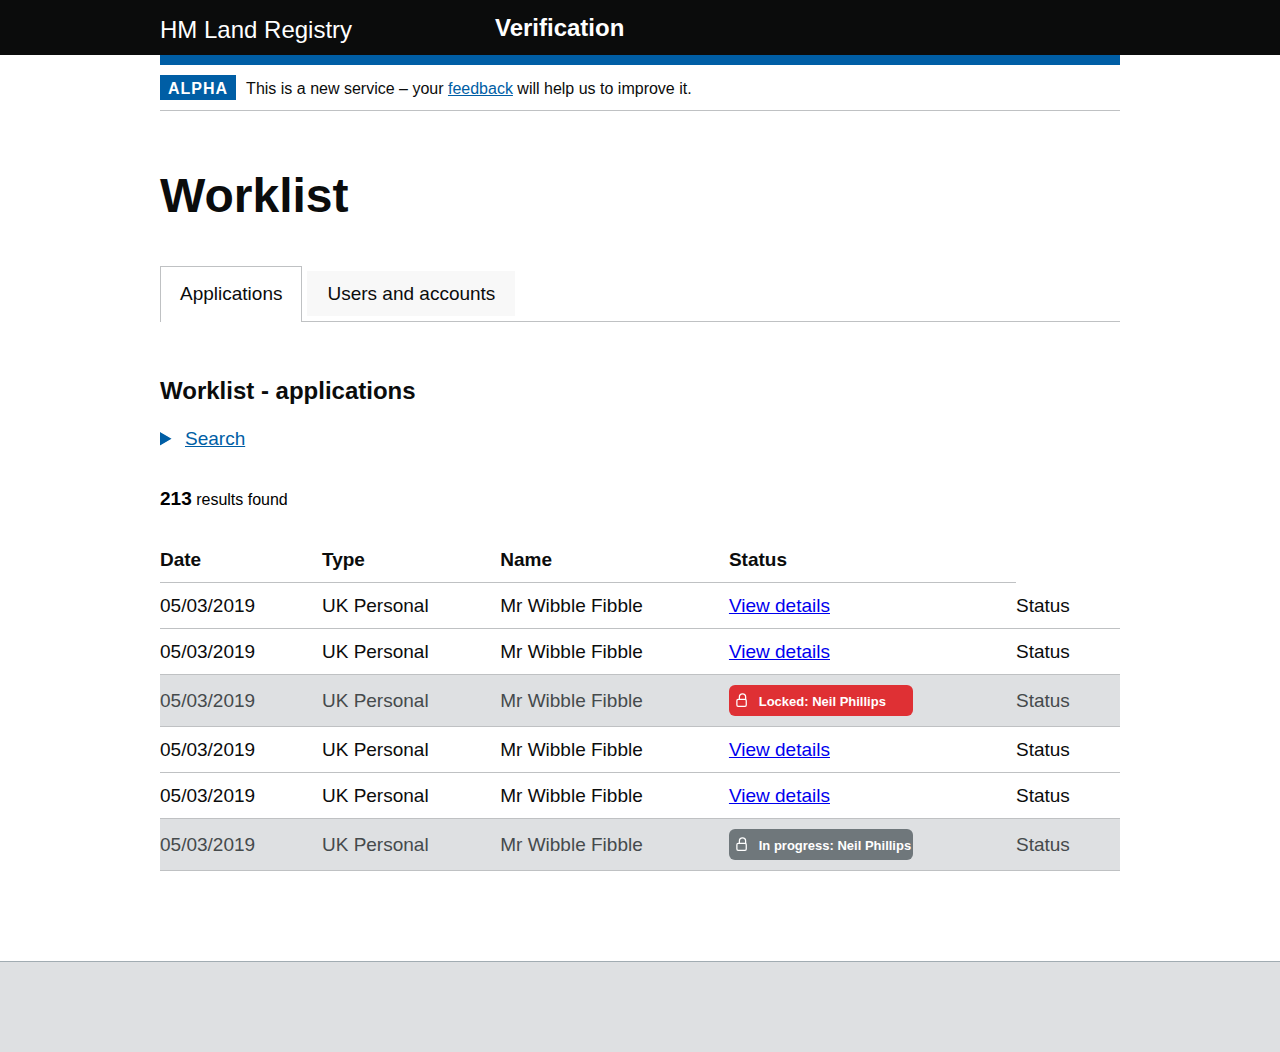
==== commit 884111c4: "Update index.html" ====
--- a/index.html
+++ b/index.html
@@ -173,7 +173,7 @@
 
       <th class="govuk-table__header" scope="col">Name</th>
 
-      <th class="govuk-table__header" scope="col"></th>
+      <th class="govuk-table__header" scope="col">Status</th>
 
 
     </tr>
@@ -196,6 +196,7 @@
 
 
       <td class="govuk-table__cell"><a href="worklist_item.html">View details</a></td>
+      <td class="govuk-table__cell">Status</td>
 
     <td class="govuk-table__cell"></td>
     </tr>
@@ -214,6 +215,7 @@
 
 
       <td class="govuk-table__cell"><a href="worklist_item.html">View details</a></td>
+      <td class="govuk-table__cell">Status</td>
 
       <td class="govuk-table__cell"></td>
     </tr>    <tr class="govuk-table__row locked">
@@ -231,7 +233,7 @@
 
 
           <td class="govuk-table__cell"><a onclick="myFunction()" class="unlock" href="#"><div class="pill-box"><svg xmlns="http://www.w3.org/2000/svg" width="20" height="20" viewBox="0 0 24 24" fill="none" stroke="#ffffff" stroke-width="2" stroke-linecap="round" stroke-linejoin="round"><rect x="3" y="11" width="15" height="11" rx="2" ry="2"></rect><path d="M7 11V7a5 5 0 0 1 10 0v4"></path></svg> <span>Locked: Neil Phillips</span></div></a></td>
-
+          <td class="govuk-table__cell">Status</td>
 
         </tr>    <tr class="govuk-table__row">
 
@@ -249,7 +251,7 @@
 
 
               <td class="govuk-table__cell"><a href="worklist_item.html">View details</a></td>
-
+              <td class="govuk-table__cell">Status</td>
 <td class="govuk-table__cell"></td>
             </tr>    <tr class="govuk-table__row">
 
@@ -267,6 +269,7 @@
 
 
                   <td class="govuk-table__cell"><a href="worklist_item.html">View details</a></td>
+                  <td class="govuk-table__cell">Status</td>
 <td class="govuk-table__cell"></td>
 
                 </tr>    <tr class="govuk-table__row locked">
@@ -284,7 +287,7 @@
 
 
                       <td class="govuk-table__cell"><a onclick="myFunction()" class="unlock" href="#"><div class="pill-box pill-box-in-progress"><svg xmlns="http://www.w3.org/2000/svg" width="20" height="20" viewBox="0 0 24 24" fill="none" stroke="#ffffff" stroke-width="2" stroke-linecap="round" stroke-linejoin="round"><rect x="3" y="11" width="15" height="11" rx="2" ry="2"></rect><path d="M7 11V7a5 5 0 0 1 10 0v4"></path></svg> <span>In progress: Neil Phillips</span></div></a></td>
-
+                      <td class="govuk-table__cell">Status</td>
 
 <td class="govuk-table__cell"></td>
                     </tr>
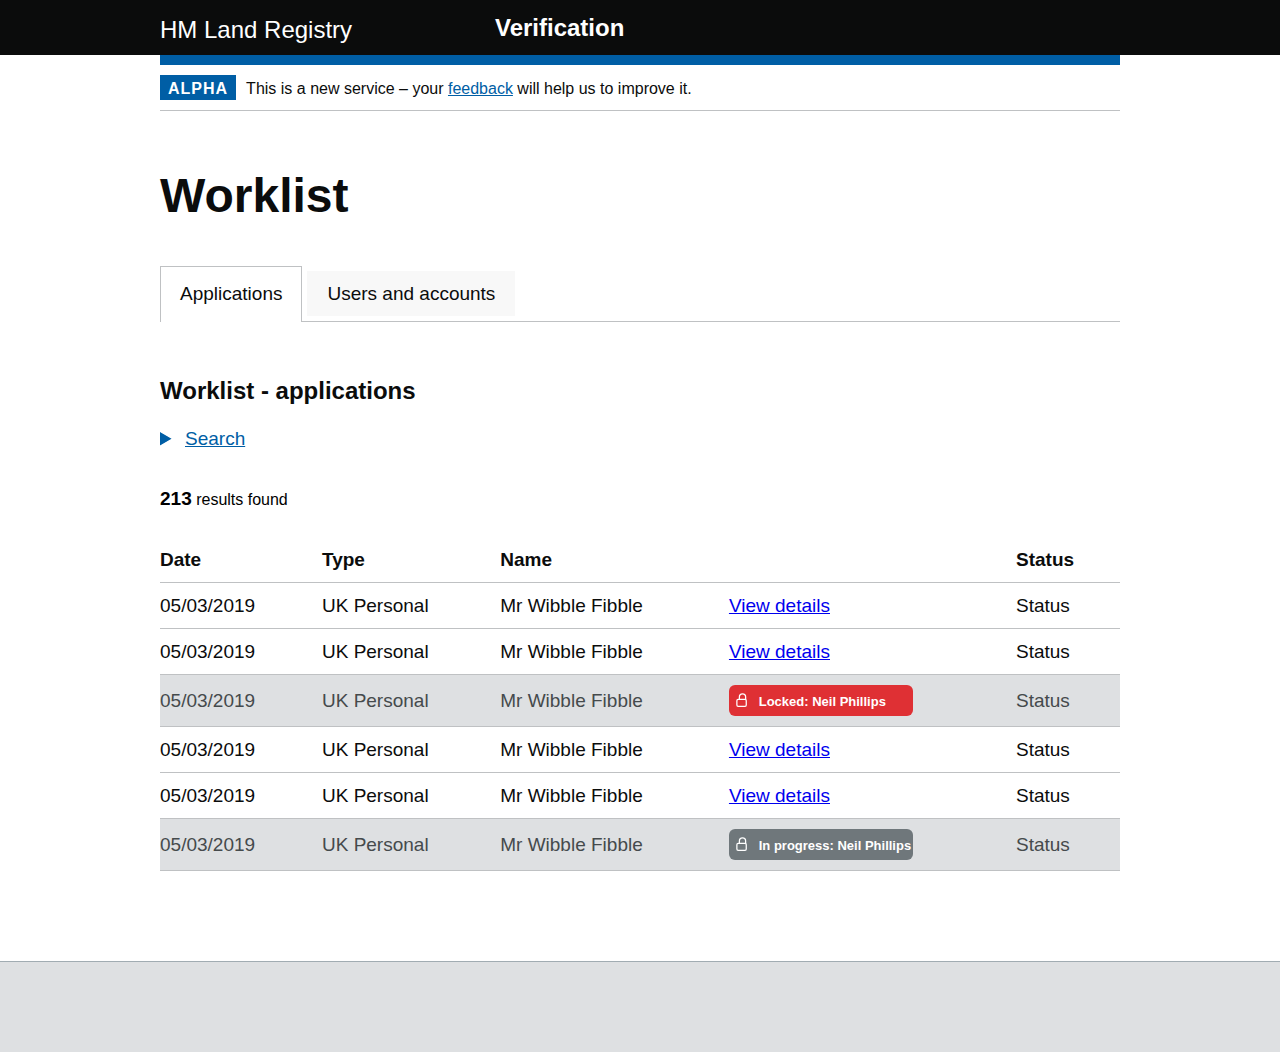
==== commit fbfb1a1a: "Update index.html" ====
--- a/index.html
+++ b/index.html
@@ -172,7 +172,7 @@
       <th class="govuk-table__header" scope="col">Type</th>
 
       <th class="govuk-table__header" scope="col">Name</th>
-
+      <th class="govuk-table__header" scope="col"></th>
       <th class="govuk-table__header" scope="col">Status</th>
 
 
